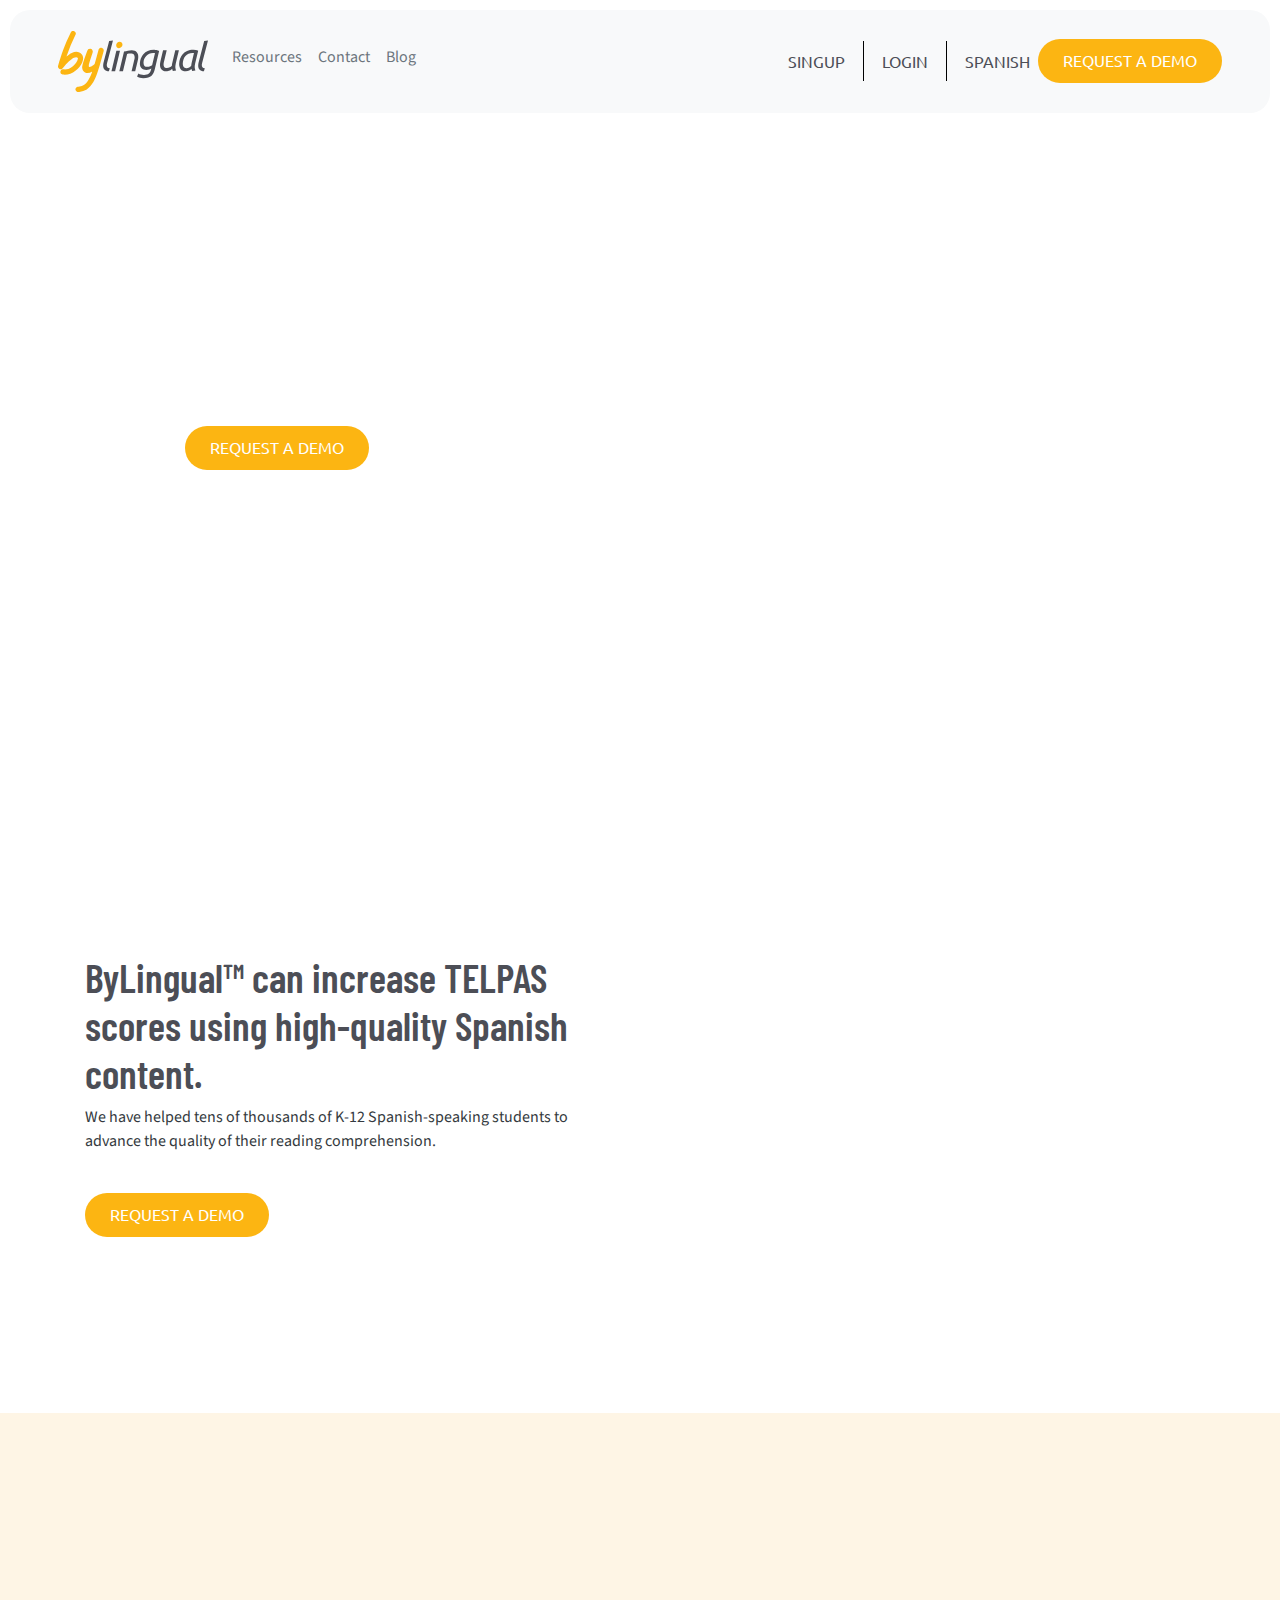
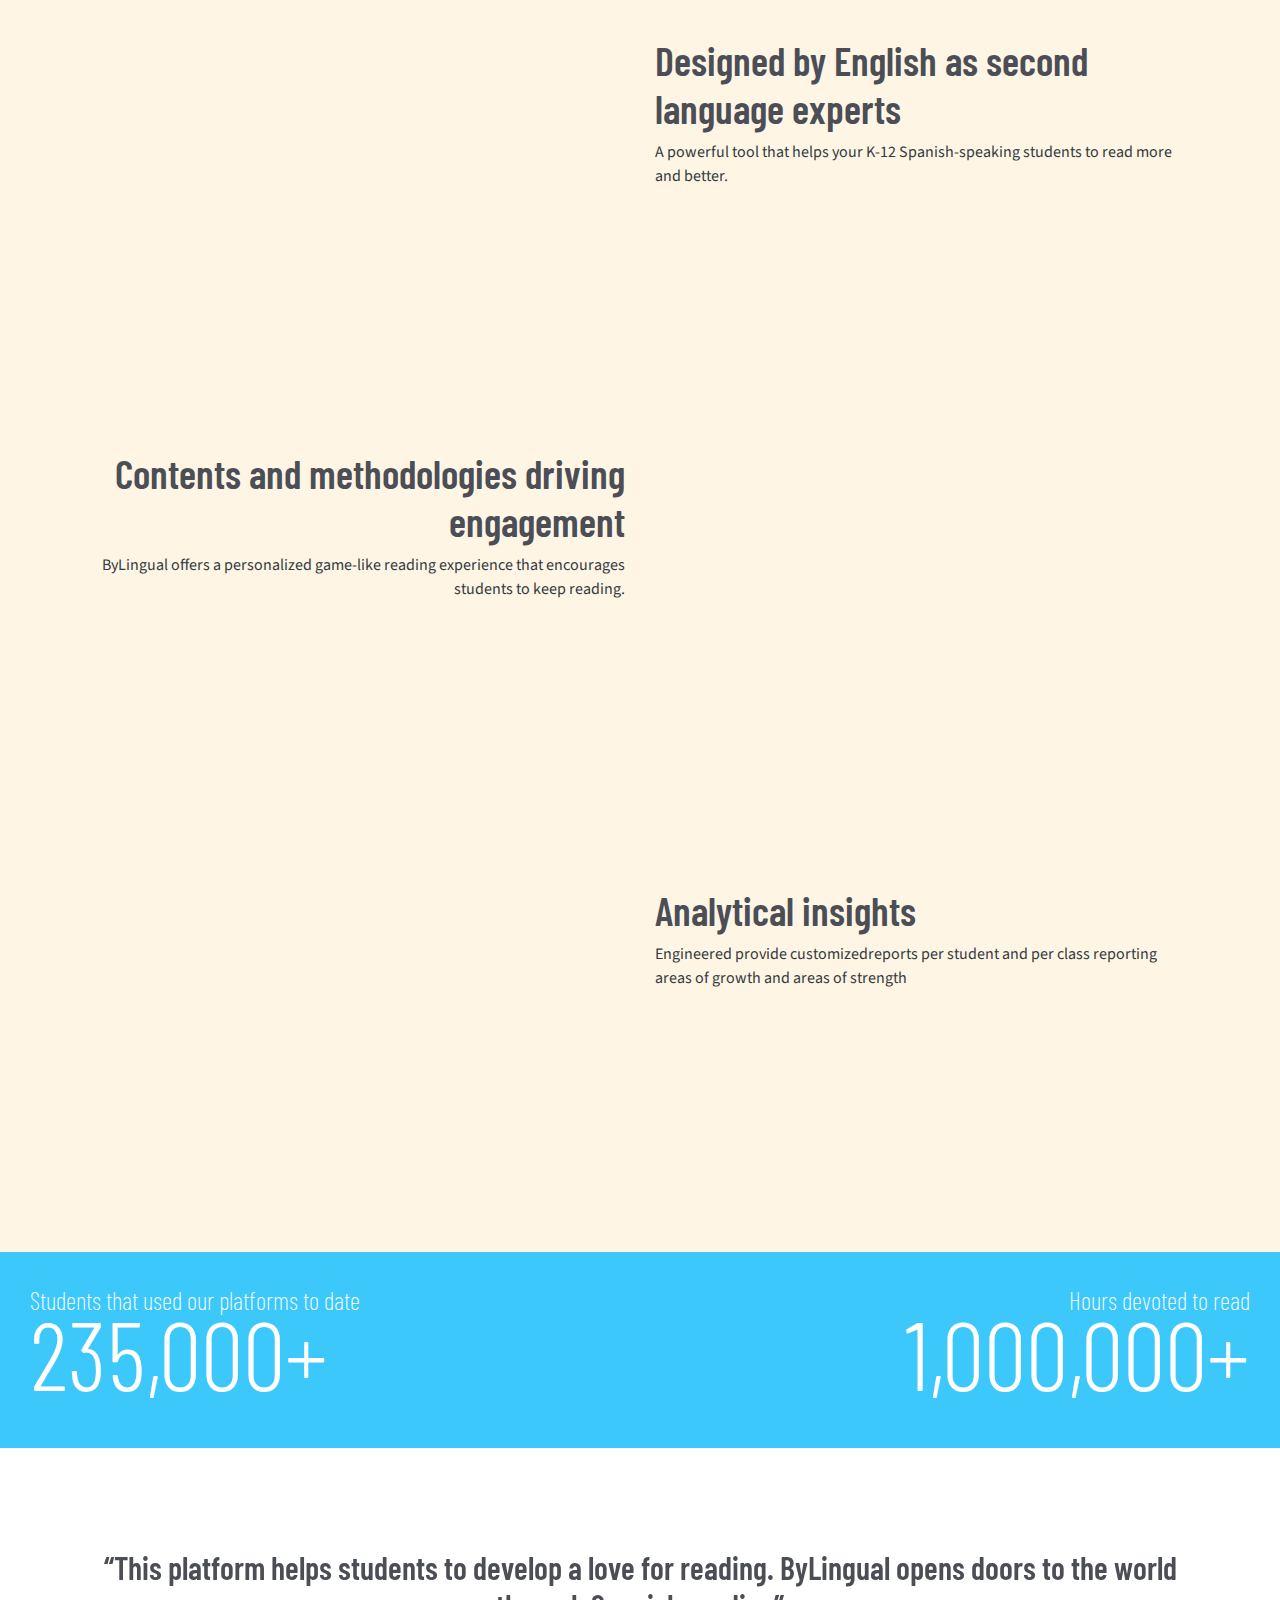
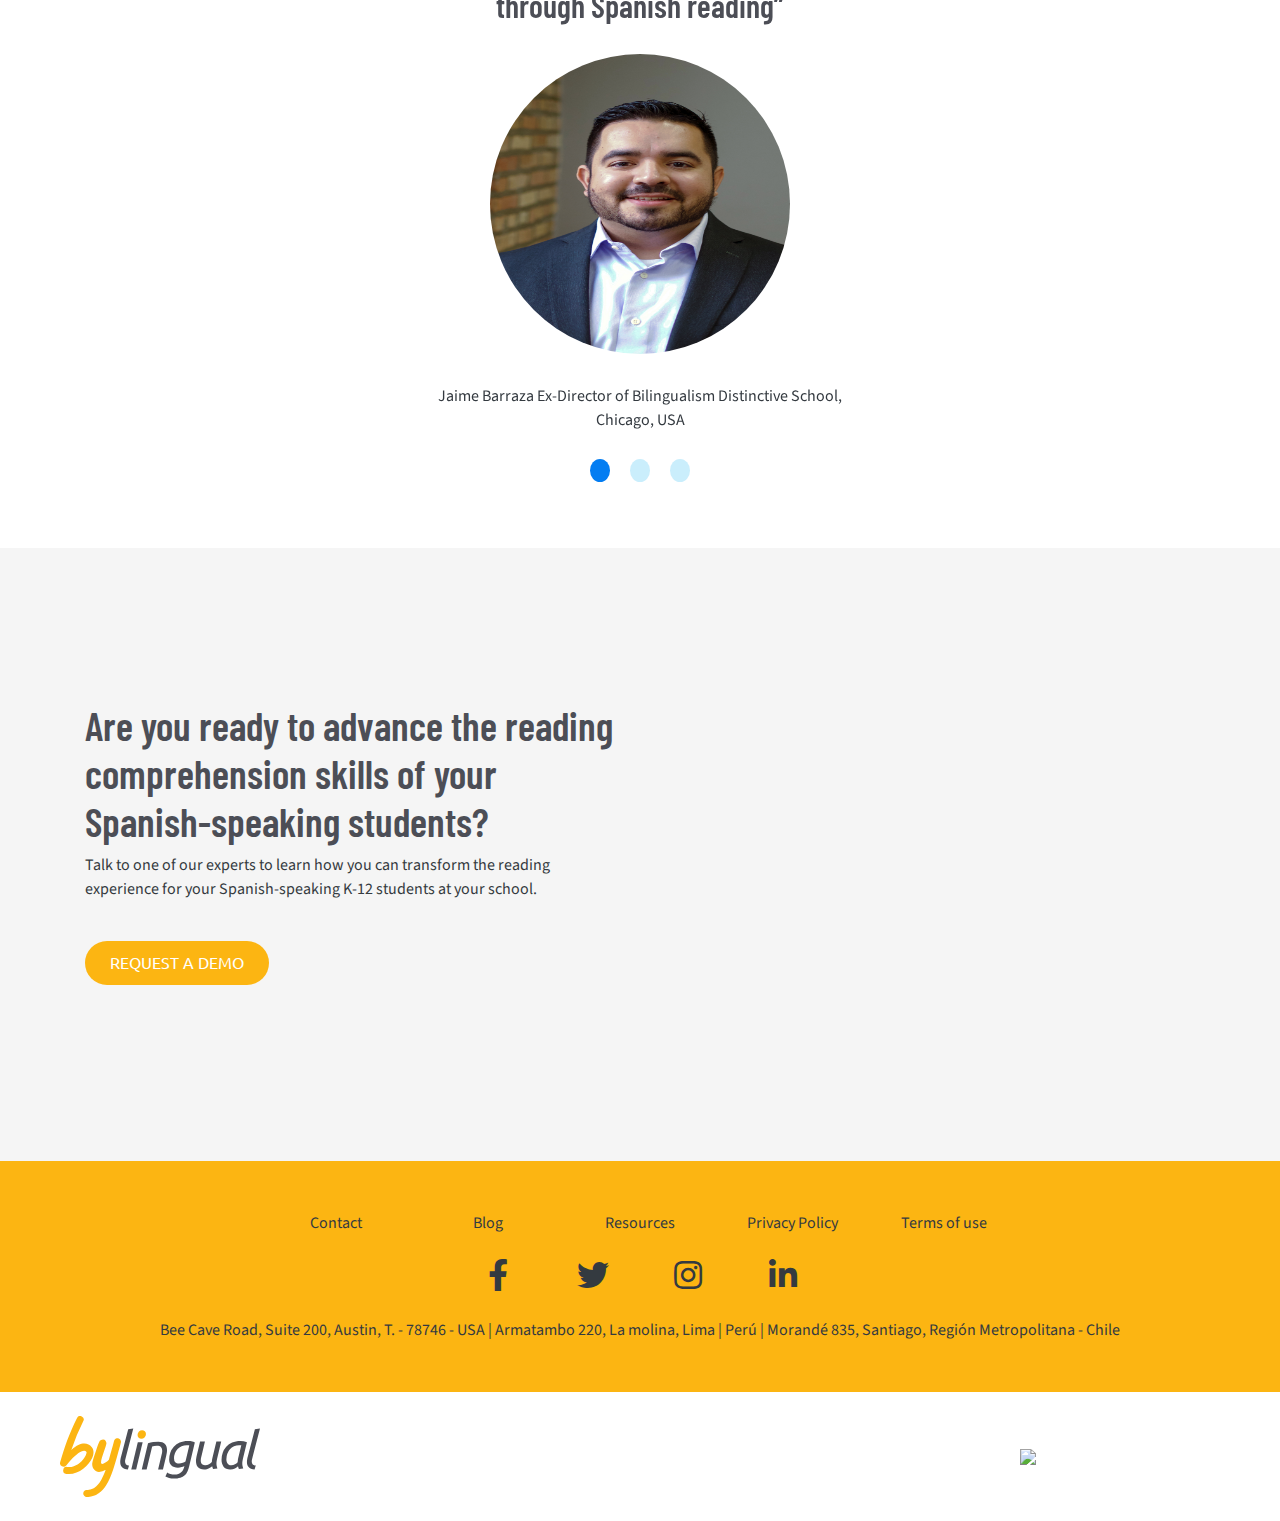
==== index.html @ d3e0c045 "responsividad escritorio y mobiles, fuentes, tipografia, detalles del menu cortado en chrome, texto " ====
<!DOCTYPE html>
<html lang="en">
  <head>
      <meta charset="UTF-8">
      <meta name="viewport" content="width=device-width, initial-scale=1.0">
      <title>By Lingual</title>
      <link rel="stylesheet" href="https://stackpath.bootstrapcdn.com/bootstrap/4.4.1/css/bootstrap.min.css">
      <link href="https://cdnjs.cloudflare.com/ajax/libs/font-awesome/5.13.0/css/all.min.css" rel="stylesheet" >
      <link rel="stylesheet" href="./asset/css/style.css">
  </head>
  <body>
      <header class="fixed-top">
          <nav class="navbar navbar-expand-lg navbar-light bg-light py-3 px-sm-5 px-xs-2 text-center">
              <a class="navbar-brand" href="index.html"><img width="150px" src="./asset/img/logo.svg" alt="logoPrincipal"></a>
               <i class="navbar-toggler fas fa-align-right border-0" data-toggle="collapse" data-target="#navbarSupportedContent" aria-controls="navbarSupportedContent" aria-expanded="false" aria-label="Toggle navigation"></i>
              <div class="collapse navbar-collapse" id="navbarSupportedContent">
                <ul class="navbar-nav mr-auto mb-2">
                  <li class="nav-item active mx-2 my-1">
                    <a class="text-secondary sourceSansPro" href="#">Resources<span class="sr-only">(current)</span></a>
                  </li>
                  <li class="nav-item active mx-2 my-1">
                      <a class="text-secondary sourceSansPro" href="#">Contact<span class="sr-only">(current)</span></a>
                    </li>
                    <li class="nav-item active mx-2 my-1">
                      <a class="text-secondary sourceSansPro" href="#">Blog<span class="sr-only">(current)</span></a>
                    </li>
                </ul>
                <div class="my-0 my-lg-0">
                  <ul class="navbar-nav mr-auto">
                    <li class="nav-item verticalCenter ml-2 my-1">
                      <a class="btnIngreso ubuntu mr-2" href="#">SINGUP<span class="sr-only">(current)</span></a>
                    </li>

                    <li class="separador"></li>

                    <li class="nav-item verticalCenter ml-2 my-1">
                        <a class="btnIngreso ubuntu mr-2" href="#">LOGIN<span class="sr-only">(current)</span></a>
                    </li>

                    <li class="separador"></li>

                    <li class="nav-item verticalCenter ml-2 my-1">
                      <a class="ubuntu btnIngreso" href="indexSpanish.html">SPANISH<span class="sr-only">(current)</span></a>
                    </li>
                    <li class="nav-item verticalCenter ml-2 my-2">
                      <button class="btn colorBTNActive rounded-pill px-4 py-2 sectionButton m-auto" type="submit"><a class="text-white ubuntu" href="request.html">REQUEST A DEMO</a></button>
                    </li>
                  </ul>
                  <div class="container-fluid termPrivacityMenuMobil">
                    <div class="col-6"><a class="text-secondary sourceSansPro" href="">Privacy Policy<span class="sr-only">(current)</span></a></div>
                    <div class="col-6"><a class="text-secondary sourceSansPro" href="">Terms of use<span class="sr-only">(current)</span></a></div>
                  </div>
                </div>
              </div>
          </nav>
      </header>
      <div id="section1" class="verticalCenter">
          <div class="container">
              <h1 class="text-white ubuntu">
                  Online reading comprehension for K-12 Spanish-speaking students
              </h1>
              <button class="btn my-5 colorBTNActive text-white rounded-pill px-4 py-2" type="submit"><a class="text-white ubuntu" href="request.html">REQUEST A DEMO</a></button>
          </div>
      </div>
      <div id="section2">
          <div class="container">
              <div class="row">
                  <div class="col-sm-6 verticalCenter">
                      <h1 class="barlowCondensed">
                        ByLingual™ can increase TELPAS scores using high-quality Spanish content.
                      </h1>
                      <p class="text-dark sourceSansPro">
                          We have helped tens of thousands of K-12 Spanish-speaking students to advance the quality of their reading comprehension.
                      </p>
                      <button class="btn my-4 colorBTNActive rounded-pill px-4 py-2 sectionButton" type="submit"><a class="text-white ubuntu" href="request.html">REQUEST A DEMO</a></button>
                  </div>
                  <div id="animacion" class="col-sm-6"></div>
              </div>
          </div>
      </div>
      <div id="section3">
          <div class="container">
              <div class="row">
                  <div id="fondo1Seccion3" class="col-sm-6">
                  </div>
                  <div class="col-sm-6 verticalCenter">
                      <h1 class="barlowCondensed">
                          Designed by English as second language experts
                      </h1>
                      <p class="text-dark sourceSansPro">
                        A powerful tool that helps your K-12 Spanish-speaking students to read more and better.
                      </p>
                  </div>
              </div>
              <div class="row">
                  <div class="col-sm-6 verticalCenter">
                      <h1 class="barlowCondensed textRight">
                          Contents and methodologies driving engagement
                      </h1>
                      <p class="text-dark sourceSansPro textRight">
                          ByLingual offers a personalized game-like reading experience that encourages students to keep reading.
                      </p>
                  </div>
                  <div id="fondo2Seccion3" class="col-sm-6">
                  </div>
              </div>
              <div class="row">
                  <div id="fondo3Seccion3" class="col-sm-6">
                  </div>
                  <div class="col-sm-6 verticalCenter">
                      <h1 class="barlowCondensed">
                          Analytical insights
                      </h1>
                      <p class="text-dark sourceSansPro">
                          Engineered provide customizedreports per student and per class reporting areas of growth and areas of strength
                      </p>
                  </div>
              </div>
          </div>
      </div>
      <div id="section4">
          <div class="container-fluid">
              <div class="row">
                  <div class="col">
                      <div class="col-12 text-white barlowCondensedLight">Students that used our platforms to date</div>
                      <div class="col-12">
                          <h2 class="display1 barlowCondensed text-white">
                              235,000+
                          </h2>
                      </div>
                  </div>
                  <div class="col-lg"></div>
                  <div class="col">
                      <div class="col-12 text-white textRight barlowCondensedLight">Hours devoted to read</div>
                      <div class="col-12">
                          <h2 class="display1 barlowCondensed textRight text-white">
                              1,000,000+
                          </h2>
                      </div>
                  </div>
              </div>
          </div>
      </div>
      <div id="section5">
        <div id="carouselExampleSlidesOnly" class="carousel slide carousel-fade" data-ride="carousel">
          <div class="carousel-inner"  role="listbox">
            <div class="carousel-item active">
              <div class="container">
                <div class="row">
                  <div class="col-12">
                    <h2 class="text-center barlowCondensed">“This platform helps students to develop a love for reading. ByLingual opens doors to the world through Spanish reading”</h2>
                    <img class="d-block imgSlides" src="./asset/img/slides1.jpg" alt="1 slide">
                    <p class="text-dark text-center sourceSansPro">Jaime Barraza Ex-Director of Bilingualism Distinctive School, <br /> Chicago, USA</p>
                  </div>
                </div>
              </div>
            </div>
            <div class="carousel-item">
              <div class="container">
                <div class="row">
                  <div class="col-12">
                    <h2 class="text-center barlowCondensed">"I like receiving reward. I feel that reading with ByLingual is fun and more engaging. It's helping meto improve my grades"</h2>
                    <img class="d-block imgSlides" src="./asset/img/slides2.svg" alt="2 slide">
                    <p class="text-dark text-center sourceSansPro">5th-grade student Innova Schools <br /> Distinctive School, Lima, Peru</p>
                  </div>
                </div>
              </div>
            </div>
            <div class="carousel-item">
              <div class="container">
                <div class="row">
                  <div class="col-12">
                    <h2 class="text-center barlowCondensed">“In my role as a school director, I’ve seen how ByLingual helps students to get more engaged in reading Spanish texts. The content is fun and the interactive methodology contributes to improving the students’ performance.”</h2>
                    <img class="d-block imgSlides" src="./asset/img/slides3.jpg" alt="3 slide">
                    <p class="text-dark text-center sourceSansPro">Liliana Vilchez Principal San Juan School <br /> Distinctive School, Lima, Peru</p>
                  </div>
                </div>
              </div>
            </div>
          </div>
          <ol class="carousel-indicators">
            <li data-target="#carouselExampleSlidesOnly" data-slide-to="0" class="active"></li>
            <li data-target="#carouselExampleSlidesOnly" data-slide-to="1"></li>
            <li data-target="#carouselExampleSlidesOnly" data-slide-to="2"></li>
          </ol>
        </div>
      </div>
      <div id="section6">
          <div class="container">
              <div class="row">
                  <div class="col-sm-6 verticalCenter">
                      <h1 class="barlowCondensed">
                          Are you ready to advance the reading comprehension skills of your Spanish-speaking students?
                      </h1>
                      <p class="text-dark sourceSansPro">
                          Talk to one of our experts to learn how you can transform the reading experience for your Spanish-speaking K-12 students at your school.
                      </p>
                      <button class="btn my-4 colorBTNActive text-white rounded-pill px-4 py-2 sectionButton" type="submit"><a class="text-white ubuntu" href="request.html">REQUEST A DEMO</a></button>
                  </div>
                  <div id="fondo3Seccion3" class="col-sm-6"></div>
              </div>
          </div>
      </div>
      <div id="section7">
        <div class="container">
            <div class="row mb-4">
                  <div class="col-md-2"></div>
                  <div class="col text-center">
                    <a class="text-dark text-decoration-none sourceSansPro" href="#">Contact<span class="sr-only">(current)</span></a>
                  </div>
                  <div class="col text-center">
                    <a class="text-dark text-decoration-none sourceSansPro" href="#">Blog<span class="sr-only">(current)</span></a>
                  </div>
                  <div class="col text-center">
                    <a class="text-dark text-decoration-none sourceSansPro" href="#">Resources<span class="sr-only">(current)</span></a>
                  </div>
                  <div class="col text-center">
                    <a class="text-dark text-decoration-none sourceSansPro" href="#">Privacy Policy<span class="sr-only">(current)</span></a>
                  </div>
                  <div class="col text-center">
                    <a class="text-dark text-decoration-none sourceSansPro" href="#">Terms of use<span class="sr-only">(current)</span></a>
                  </div>
                  <div class="col-md-2"></div>
            </div>
            <div class="row mb-4">
              <div class="col-md-4"></div>
              <div class="col text-center"><a class="text-dark" href="#"><i class="fab fa-facebook-f fa-2x iconSocial"></i></a></div>
              <div class="col text-center"><a class="text-dark" href="#"><i class="fab fa-twitter fa-2x iconSocial"></i></a></div>
              <div class="col text-center"><a class="text-dark" href="#"><i class="fab fa-instagram fa-2x iconSocial"></i></a></div>
              <div class="col text-center"><a class="text-dark" href="#"><i class="fab fa-linkedin-in fa-2x iconSocial"></i></a></div>
              <div class="col-md-4"></div>
            </div>
            <div class="row">
              <p class="text-dark text-center sourceSansPro m-auto">
                  Bee Cave Road, Suite 200, Austin, T. - 78746 - USA | Armatambo 220, La molina, Lima | Perú | Morandé 835, Santiago, Región Metropolitana - Chile
              </p>
            </div>
        </div>
      </div>
      <footer class="my-4">
        <div class="container-fluid">
          <div class="row">
            <div class="col-sm-4 col-md-3 verticalCenter">
              <img class="imgFooter" src="./asset/img/logo.svg">
            </div>
            <div class="col"></div>
            <div class="col-sm-4 col-md-3 verticalCenter">
              <img class="imgFooter" src="./asset/img/logoFooter.svg">
            </div>
          </div>
        </div>
      </footer>
      <script src="https://cdnjs.cloudflare.com/ajax/libs/jquery/3.4.1/jquery.min.js"></script>
      <script src="https://stackpath.bootstrapcdn.com/bootstrap/4.4.1/js/bootstrap.min.js" integrity="sha384-wfSDF2E50Y2D1uUdj0O3uMBJnjuUD4Ih7YwaYd1iqfktj0Uod8GCExl3Og8ifwB6" crossorigin="anonymous"></script>
      <script src="https://stackpath.bootstrapcdn.com/bootstrap/4.4.1/js/bootstrap.bundle.min.js" integrity="sha384-6khuMg9gaYr5AxOqhkVIODVIvm9ynTT5J4V1cfthmT+emCG6yVmEZsRHdxlotUnm" crossorigin="anonymous"></script>
  </body>
</html>
---- asset/css/style.css ----
@import url('https://fonts.googleapis.com/css2?family=Source+Sans+Pro&display=swap');
@import url('https://fonts.googleapis.com/css2?family=Ubuntu:wght@700&display=swap');
@import url('https://fonts.googleapis.com/css2?family=Barlow+Condensed:wght@600&display=swap');
@import url('https://fonts.googleapis.com/css2?family=Barlow+Condensed:wght@300&display=swap');
@import url('https://fonts.googleapis.com/css2?family=Barlow+Condensed:ital,wght@1,200&display=swap');


a:hover {
    text-decoration: none;
}

.sourceSansPro {
    font-family: 'Source Sans Pro', sans-serif;
}

.ubuntu {
    font-family: 'Ubuntu', sans-serif;
}

.barlowCondensed {
    font-family: 'Barlow Condensed', sans-serif;
    font-weight: 600;
    color: #4C4E56;
}

.barlowCondensedLight {
    font-family: 'Barlow Condensed', sans-serif;
    color: #4C4E56;
    font-size: 25px;
    font-weight: 200;
    margin-bottom: -25px;
}

.colorBTNActive {
    background-color: #FCB512;
    display: inline-block;
}

.colorBTNActive:hover {
    background-color: #4C4E56;
}

.btnIngreso {
    color: #4C4E56;
}

.btnIngreso:hover {
    color: #037DF2;
}

header {
    margin: 10px;
    width: -moz-available;
    z-index: 1000;
}

nav {
    border-radius: 20px;
}

#sectionRequest {
    padding-top: 150px;
    margin-bottom: 100px;
}

#section1 {
    background-image: url('../img/fondoEnglish.svg');
    background-size: cover;
    background-repeat: no-repeat;
    height: 800px;
}

#section1Spanish{
    background-image: url('../img/fondoSpanish.svg');
    background-size: cover;
    background-repeat: no-repeat;
    height: 800px;
}

#section2 {
    margin: 100px 0px;
    
}

.formRequest {
    padding: 0 300px;
}

.verticalCenter{
    display: flex;
    justify-content: center;
    align-content: center;
    flex-direction: column;
}

.separador {
    border-right: 1px solid #000; 
    height: 40px;
    margin: auto 10px;
}

.imgFooter { 
    width: 200px;
    margin: auto;
}

.sectionButton{
    width: max-content;
    
}

#section1 > div > button {
    margin: 0px 100px;
}

#section1 > div > h1 {
    margin: 0px 100px;
}

#section1Spanish > div > button {
    margin: 0px 100px;
}

#section1Spanish > div > h1 {
    margin: 0px 100px;
}

#section3 {
    background-color: #FEF5E5;
    padding: 100px 0px;
}

#section4 {
    background-color: #3DC8FB;
    padding: 30px 0px;
}

#section5 {
    padding: 100px 0px;
}

#section6 {
    background-color: #F5F5F5;
    padding: 100px 0px;
}

#section7 {
    background-color: #FCB512;
    padding: 50px 0px;
}

#animacion {
    background-image: url('../img/animacion.gif');
    background-size: contain;
    background-repeat: no-repeat;
    height: 413px;
    
}

#fondo1Seccion3 {
    background-image: url('../img/fondo1Seccion3.svg');
    background-size: contain;
    background-repeat: no-repeat;
    height: 413px;
}

#fondo2Seccion3 {
    background-image: url('../img/fondo2Seccion3.svg');
    background-size: contain;
    background-repeat: no-repeat;
    height: 413px;
}

#fondo3Seccion3 {
    background-image: url('../img/fondo3Seccion3.svg');
    background-size: contain;
    background-repeat: no-repeat;
    height: 413px;
}

.imgSlides {
    width: 300px;
    height: 300px;
    margin: 30px auto;
    border-radius: 50%;
}

.iconSocial:hover {
    color: #ffffff;
}

.carousel-indicators > li {
    background: #96DFFB;
    border-radius: 50%;
    position: relative;
    top: 50px;
    width: 20px;
    margin: 0px 10px;
}

.carousel-indicators > .active{
    background: #037DF2
}
  
.labelTextFormRequest {
    color: #FCB512;
}

.fa-chevron-down {
    color: #FCB512;
    float: right;
    margin-right: 20px;
    margin-top: -34px;
}

.selectIcon {
    -webkit-appearance: none;
    -moz-appearance: none;
    -o-appearance: none;
    appearance: none;
}

.termPrivacityMenuMobil{
    display: none !important;
    margin-top: 30px;
}

.textRight {
    text-align: right;
}

.display1 {
    font-size: 6rem;
    font-weight: 300;
    line-height: 1.2;
}


@media (max-width: 960px ) { 
    .separador {
        display: none;
    }

    .formRequest {
        padding: 0px 30px;
    }

    .verticalCenter {
        text-align: center;
    }
    

    .imgSlides {
        width: 200px;
        height: 200px;
        margin: 30px auto;
    }

    #section1 > div > h1 {
        padding: 0px 0px !important;
    }

    #section1Spanish > div > h1 {
        padding: 0px 0px !important
    }

    .termPrivacityMenuMobil {
        display: inline-flex !important;
    }

    .display1 {
        font-size: 4.5rem;
        font-weight: 300;
        line-height: 1.2;
    }

    .colorBTNActive {
        margin: auto;
    }

    #section1 {
        padding: 30px 10px;
    }

    #section2 {
        margin: 30px 10px;
    }

    #section3 {
        padding: 30px 10px;
    }

    #section4  {
        padding: 30px 10px;
        text-align: center !important;
    }

    #section5  {
        padding: 50px 10px;
    }

    #section6  {
        padding: 30px 10px;
    }

    #section7  {
        padding: 30px 20px;
    }

    .textRight  {
        text-align: center !important;
    }

    #animacion {
        height: 240px;
    }
    
    #fondo1Seccion3 {
        height: 240px;
    }
    
    #fondo2Seccion3 {
        height: 240px;
    }
    
    #fondo3Seccion3 {
        height: 240px;
    }

    
}
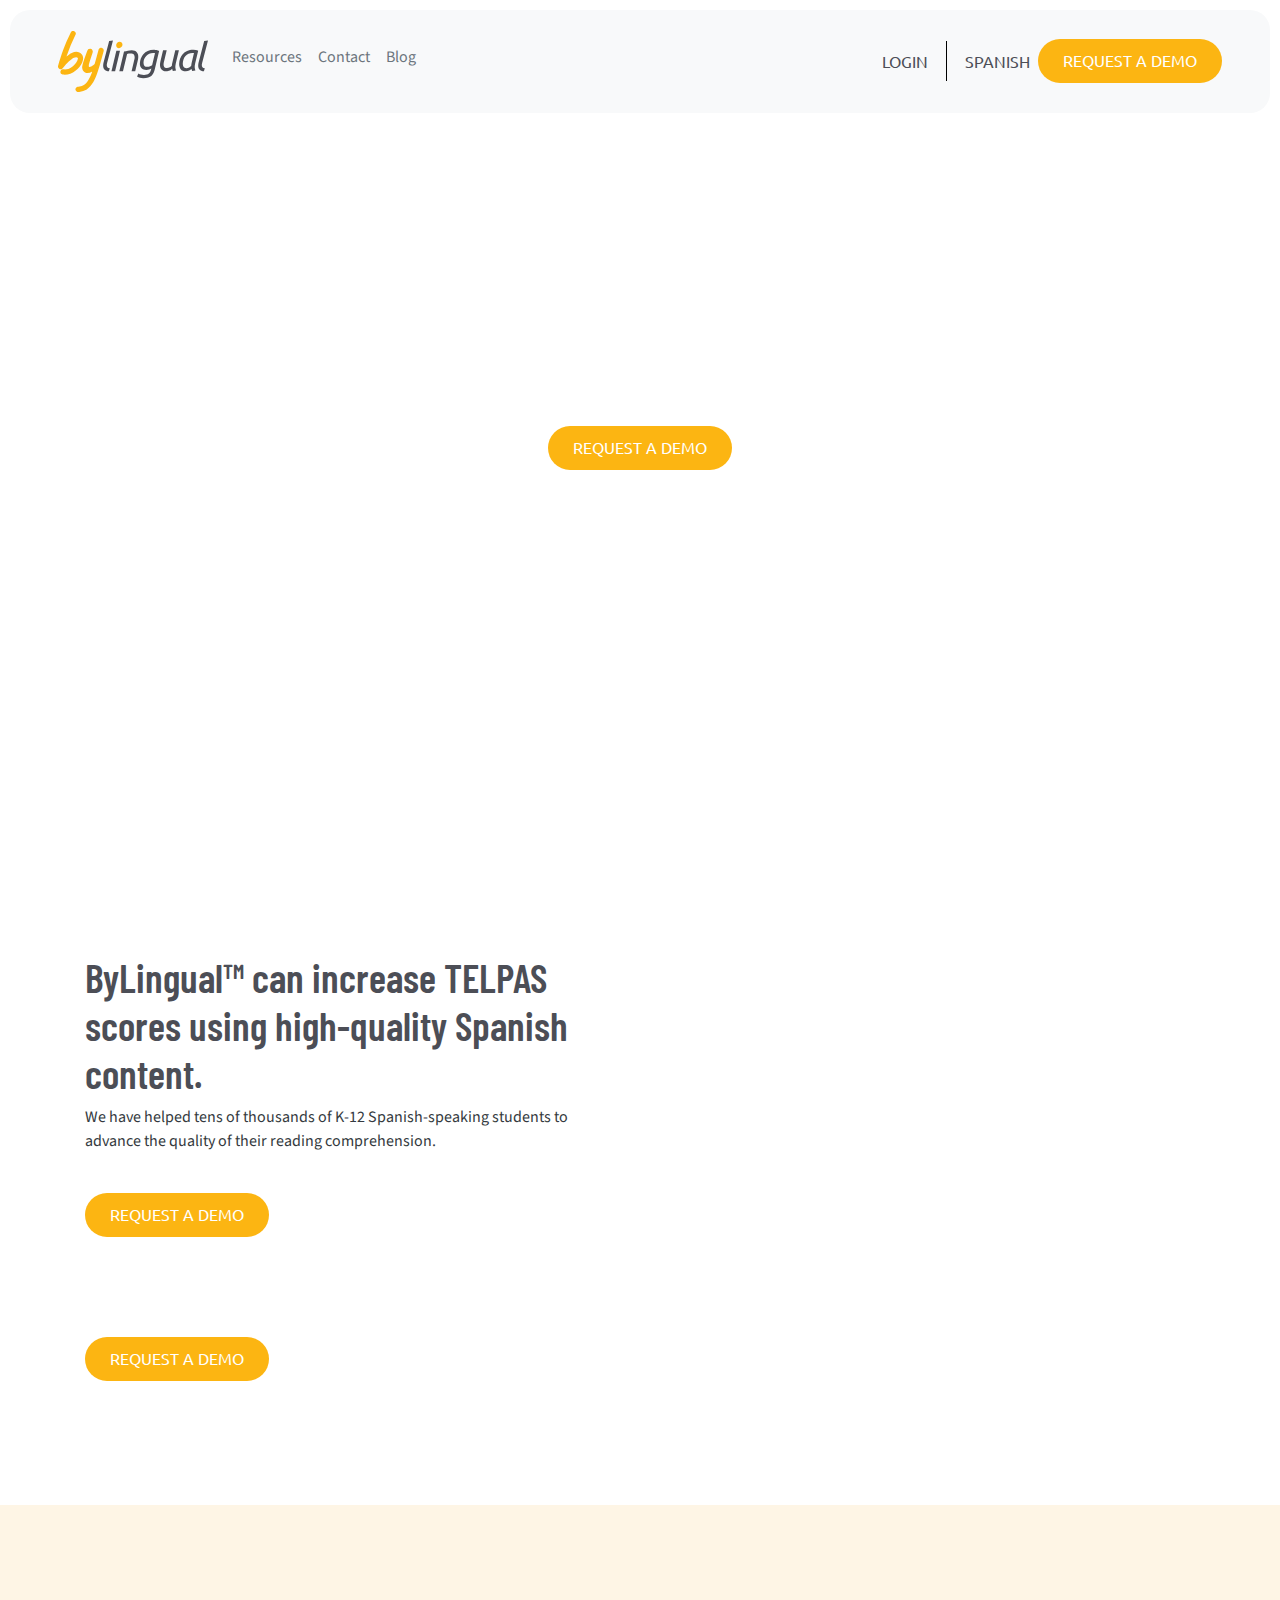
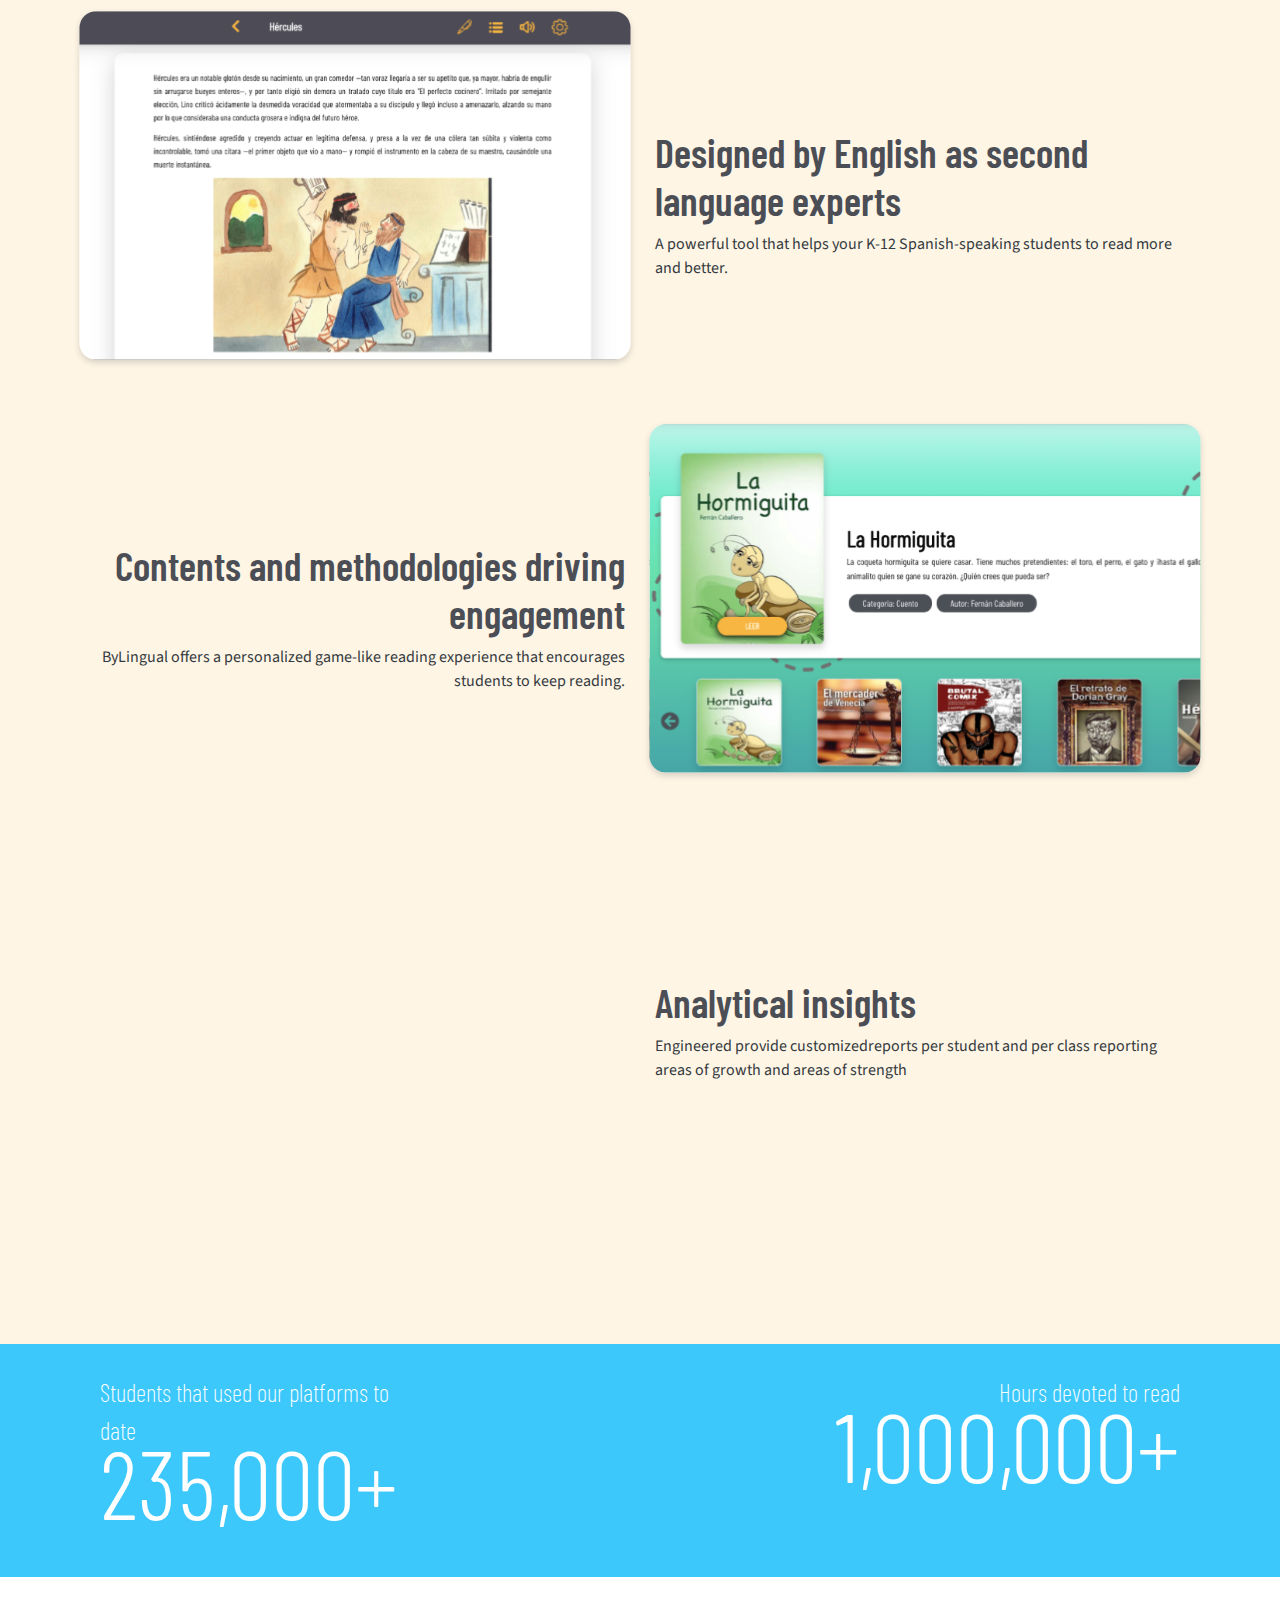
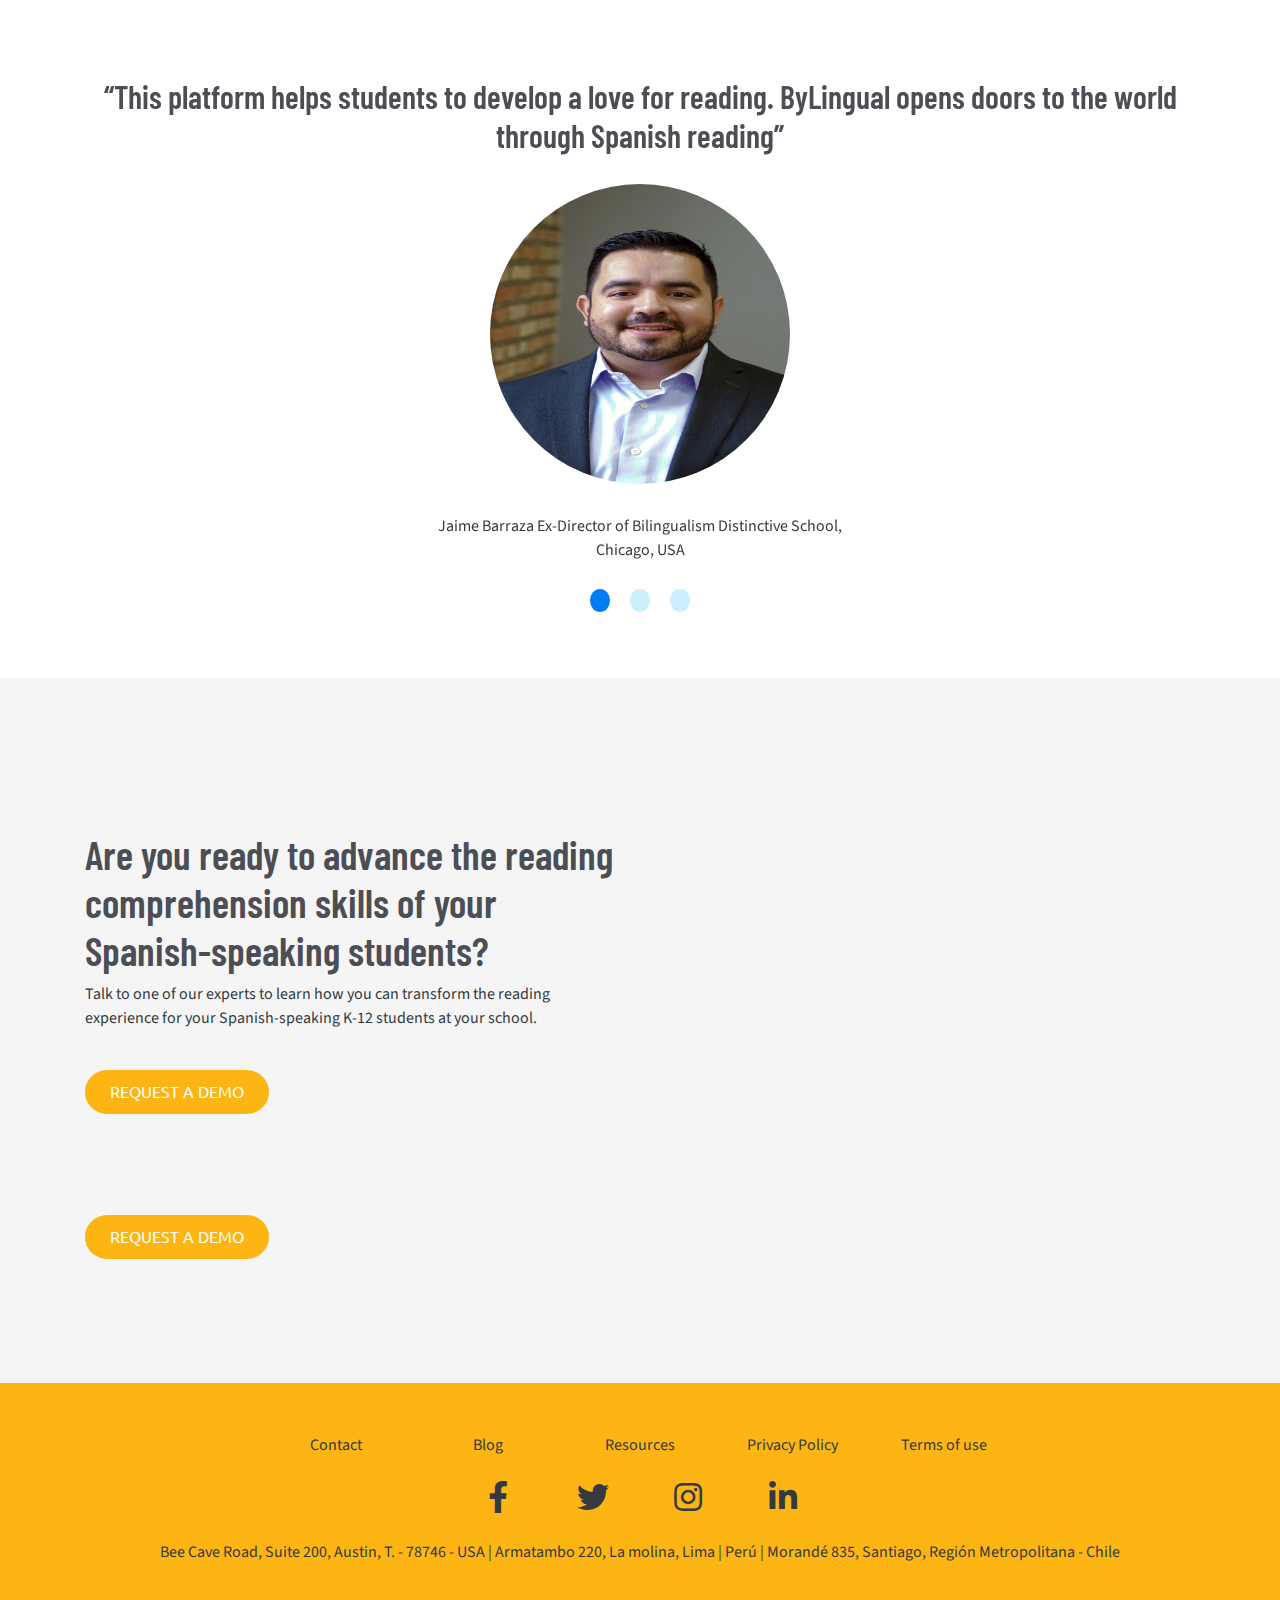
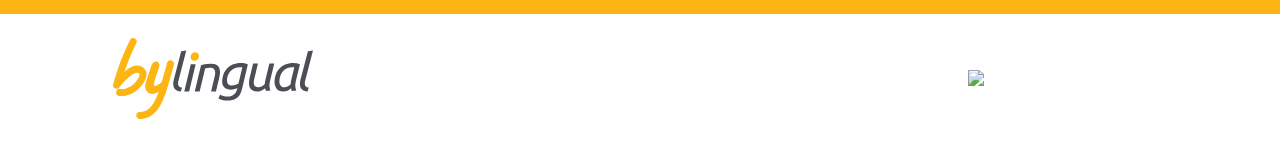
==== commit a984149d: "Se agregan modificaciones para producción" ====
--- a/index.html
+++ b/index.html
@@ -6,6 +6,7 @@
       <title>By Lingual</title>
       <link rel="stylesheet" href="https://stackpath.bootstrapcdn.com/bootstrap/4.4.1/css/bootstrap.min.css">
       <link href="https://cdnjs.cloudflare.com/ajax/libs/font-awesome/5.13.0/css/all.min.css" rel="stylesheet" >
+      <link rel="icon" type="png" href="./asset/img/ico.png">
       <link rel="stylesheet" href="./asset/css/style.css">
   </head>
   <body>
@@ -28,19 +29,13 @@
                 <div class="my-0 my-lg-0">
                   <ul class="navbar-nav mr-auto">
                     <li class="nav-item verticalCenter ml-2 my-1">
-                      <a class="btnIngreso ubuntu mr-2" href="#">SINGUP<span class="sr-only">(current)</span></a>
+                        <a class="btnIngreso ubuntu mr-2" href="https://www.beereaders.com/site/login">LOGIN<span class="sr-only">(current)</span></a>
                     </li>
 
                     <li class="separador"></li>
 
                     <li class="nav-item verticalCenter ml-2 my-1">
-                        <a class="btnIngreso ubuntu mr-2" href="#">LOGIN<span class="sr-only">(current)</span></a>
-                    </li>
-
-                    <li class="separador"></li>
-
-                    <li class="nav-item verticalCenter ml-2 my-1">
-                      <a class="ubuntu btnIngreso" href="indexSpanish.html">SPANISH<span class="sr-only">(current)</span></a>
+                      <a class="ubuntu btnIngreso" href="https://www.beereaders.com/site/index_es.html">SPANISH<span class="sr-only">(current)</span></a>
                     </li>
                     <li class="nav-item verticalCenter ml-2 my-2">
                       <button class="btn colorBTNActive rounded-pill px-4 py-2 sectionButton m-auto" type="submit"><a class="text-white ubuntu" href="request.html">REQUEST A DEMO</a></button>
@@ -55,9 +50,9 @@
           </nav>
       </header>
       <div id="section1" class="verticalCenter">
-          <div class="container">
-              <h1 class="text-white ubuntu">
-                  Online reading comprehension for K-12 Spanish-speaking students
+          <div class="container text-center ">
+              <h1 class="text-white ubuntu shadowHero">
+                  Online reading comprehension for <br /> K-12 Spanish-speaking students
               </h1>
               <button class="btn my-5 colorBTNActive text-white rounded-pill px-4 py-2" type="submit"><a class="text-white ubuntu" href="request.html">REQUEST A DEMO</a></button>
           </div>
@@ -72,15 +67,18 @@
                       <p class="text-dark sourceSansPro">
                           We have helped tens of thousands of K-12 Spanish-speaking students to advance the quality of their reading comprehension.
                       </p>
-                      <button class="btn my-4 colorBTNActive rounded-pill px-4 py-2 sectionButton" type="submit"><a class="text-white ubuntu" href="request.html">REQUEST A DEMO</a></button>
+                      <button class="btn my-4 colorBTNActive btnNoMobil rounded-pill px-4 py-2 sectionButton" type="submit"><a class="text-white ubuntu" href="request.html">REQUEST A DEMO</a></button>
                   </div>
                   <div id="animacion" class="col-sm-6"></div>
+                  <div class="col 12">
+                    <button class="btn my-4 colorBTNActive btnSiMobil rounded-pill px-4 py-2 sectionButton" type="submit"><a class="text-white ubuntu" href="request.html">REQUEST A DEMO</a></button>
+                  </div>
               </div>
           </div>
       </div>
       <div id="section3">
           <div class="container">
-              <div class="row">
+              <div class="row reverseItems">
                   <div id="fondo1Seccion3" class="col-sm-6">
                   </div>
                   <div class="col-sm-6 verticalCenter">
@@ -104,7 +102,7 @@
                   <div id="fondo2Seccion3" class="col-sm-6">
                   </div>
               </div>
-              <div class="row">
+              <div class="row reverseItems">
                   <div id="fondo3Seccion3" class="col-sm-6">
                   </div>
                   <div class="col-sm-6 verticalCenter">
@@ -119,7 +117,7 @@
           </div>
       </div>
       <div id="section4">
-          <div class="container-fluid">
+          <div class="container">
               <div class="row">
                   <div class="col">
                       <div class="col-12 text-white barlowCondensedLight">Students that used our platforms to date</div>
@@ -161,7 +159,7 @@
                   <div class="col-12">
                     <h2 class="text-center barlowCondensed">"I like receiving reward. I feel that reading with ByLingual is fun and more engaging. It's helping meto improve my grades"</h2>
                     <img class="d-block imgSlides" src="./asset/img/slides2.svg" alt="2 slide">
-                    <p class="text-dark text-center sourceSansPro">5th-grade student Innova Schools <br /> Distinctive School, Lima, Peru</p>
+                    <p class="text-dark text-center sourceSansPro">5th-grade student Innova Schools, Distinctive School <br />  Lima, Peru</p>
                   </div>
                 </div>
               </div>
@@ -172,7 +170,7 @@
                   <div class="col-12">
                     <h2 class="text-center barlowCondensed">“In my role as a school director, I’ve seen how ByLingual helps students to get more engaged in reading Spanish texts. The content is fun and the interactive methodology contributes to improving the students’ performance.”</h2>
                     <img class="d-block imgSlides" src="./asset/img/slides3.jpg" alt="3 slide">
-                    <p class="text-dark text-center sourceSansPro">Liliana Vilchez Principal San Juan School <br /> Distinctive School, Lima, Peru</p>
+                    <p class="text-dark text-center sourceSansPro">Liliana Vilchez Principal San Juan School, Distinctive School <br /> Lima, Peru</p>
                   </div>
                 </div>
               </div>
@@ -195,30 +193,33 @@
                       <p class="text-dark sourceSansPro">
                           Talk to one of our experts to learn how you can transform the reading experience for your Spanish-speaking K-12 students at your school.
                       </p>
-                      <button class="btn my-4 colorBTNActive text-white rounded-pill px-4 py-2 sectionButton" type="submit"><a class="text-white ubuntu" href="request.html">REQUEST A DEMO</a></button>
+                      <button class="btn my-4 colorBTNActive btnNoMobil text-white rounded-pill px-4 py-2 sectionButton" type="submit"><a class="text-white ubuntu" href="request.html">REQUEST A DEMO</a></button>
                   </div>
                   <div id="fondo3Seccion3" class="col-sm-6"></div>
+                  <div class="col-12">
+                    <button class="btn my-4 colorBTNActive btnSiMobil text-white rounded-pill px-4 py-2 sectionButton" type="submit"><a class="text-white ubuntu" href="request.html">REQUEST A DEMO</a></button>
+                  </div>
               </div>
           </div>
       </div>
       <div id="section7">
         <div class="container">
-            <div class="row mb-4">
+            <div class="row mb-4 section7LinkListMobil">
                   <div class="col-md-2"></div>
                   <div class="col text-center">
-                    <a class="text-dark text-decoration-none sourceSansPro" href="#">Contact<span class="sr-only">(current)</span></a>
-                  </div>
-                  <div class="col text-center">
-                    <a class="text-dark text-decoration-none sourceSansPro" href="#">Blog<span class="sr-only">(current)</span></a>
-                  </div>
-                  <div class="col text-center">
-                    <a class="text-dark text-decoration-none sourceSansPro" href="#">Resources<span class="sr-only">(current)</span></a>
-                  </div>
-                  <div class="col text-center">
-                    <a class="text-dark text-decoration-none sourceSansPro" href="#">Privacy Policy<span class="sr-only">(current)</span></a>
-                  </div>
-                  <div class="col text-center">
-                    <a class="text-dark text-decoration-none sourceSansPro" href="#">Terms of use<span class="sr-only">(current)</span></a>
+                    <a class="text-dark text-decoration-none sourceSansPro section7Link" href="#">Contact<span class="sr-only">(current)</span></a>
+                  </div>
+                  <div class="col text-center">
+                    <a class="text-dark text-decoration-none sourceSansPro section7Link" href="#">Blog<span class="sr-only">(current)</span></a>
+                  </div>
+                  <div class="col text-center">
+                    <a class="text-dark text-decoration-none sourceSansPro section7Link" href="#">Resources<span class="sr-only">(current)</span></a>
+                  </div>
+                  <div class="col text-center">
+                    <a class="text-dark text-decoration-none sourceSansPro section7Link" href="#">Privacy Policy<span class="sr-only">(current)</span></a>
+                  </div>
+                  <div class="col text-center">
+                    <a class="text-dark text-decoration-none sourceSansPro section7Link" href="#">Terms of use<span class="sr-only">(current)</span></a>
                   </div>
                   <div class="col-md-2"></div>
             </div>
@@ -238,7 +239,7 @@
         </div>
       </div>
       <footer class="my-4">
-        <div class="container-fluid">
+        <div class="container">
           <div class="row">
             <div class="col-sm-4 col-md-3 verticalCenter">
               <img class="imgFooter" src="./asset/img/logo.svg">
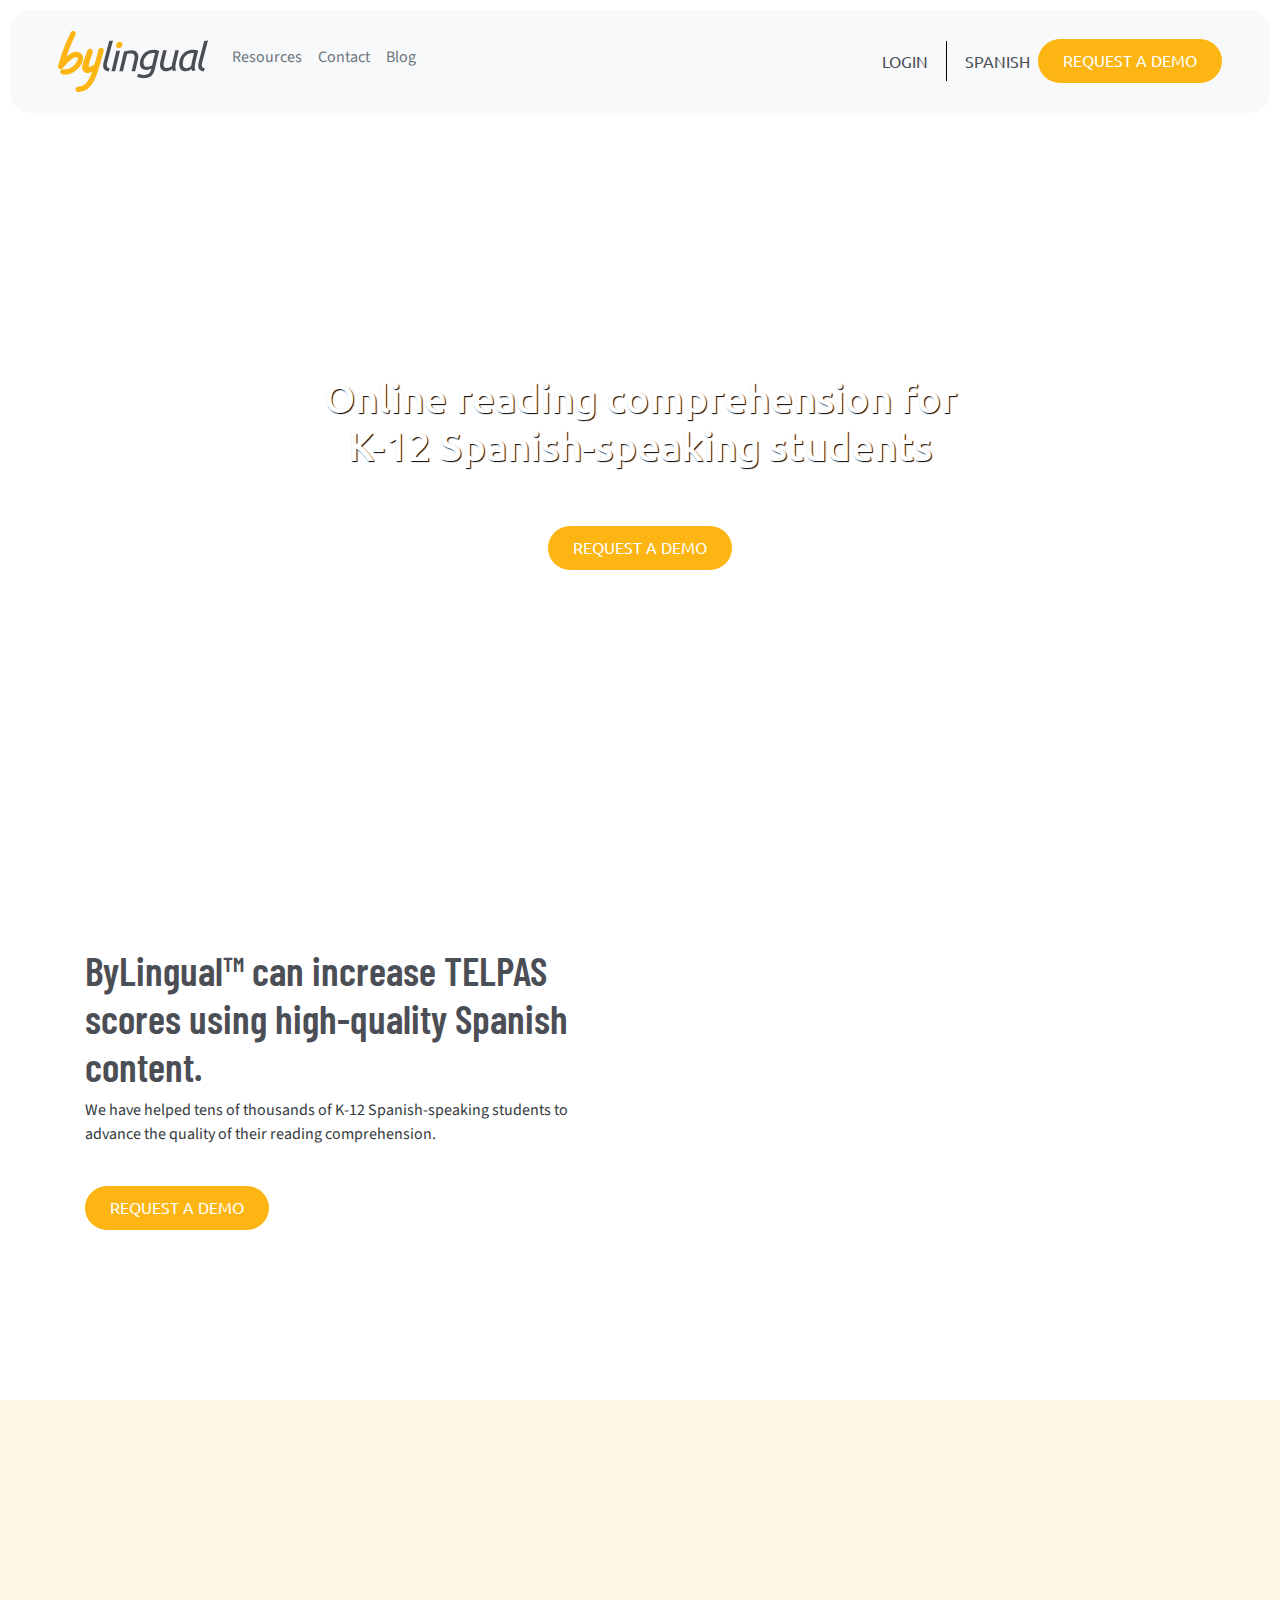
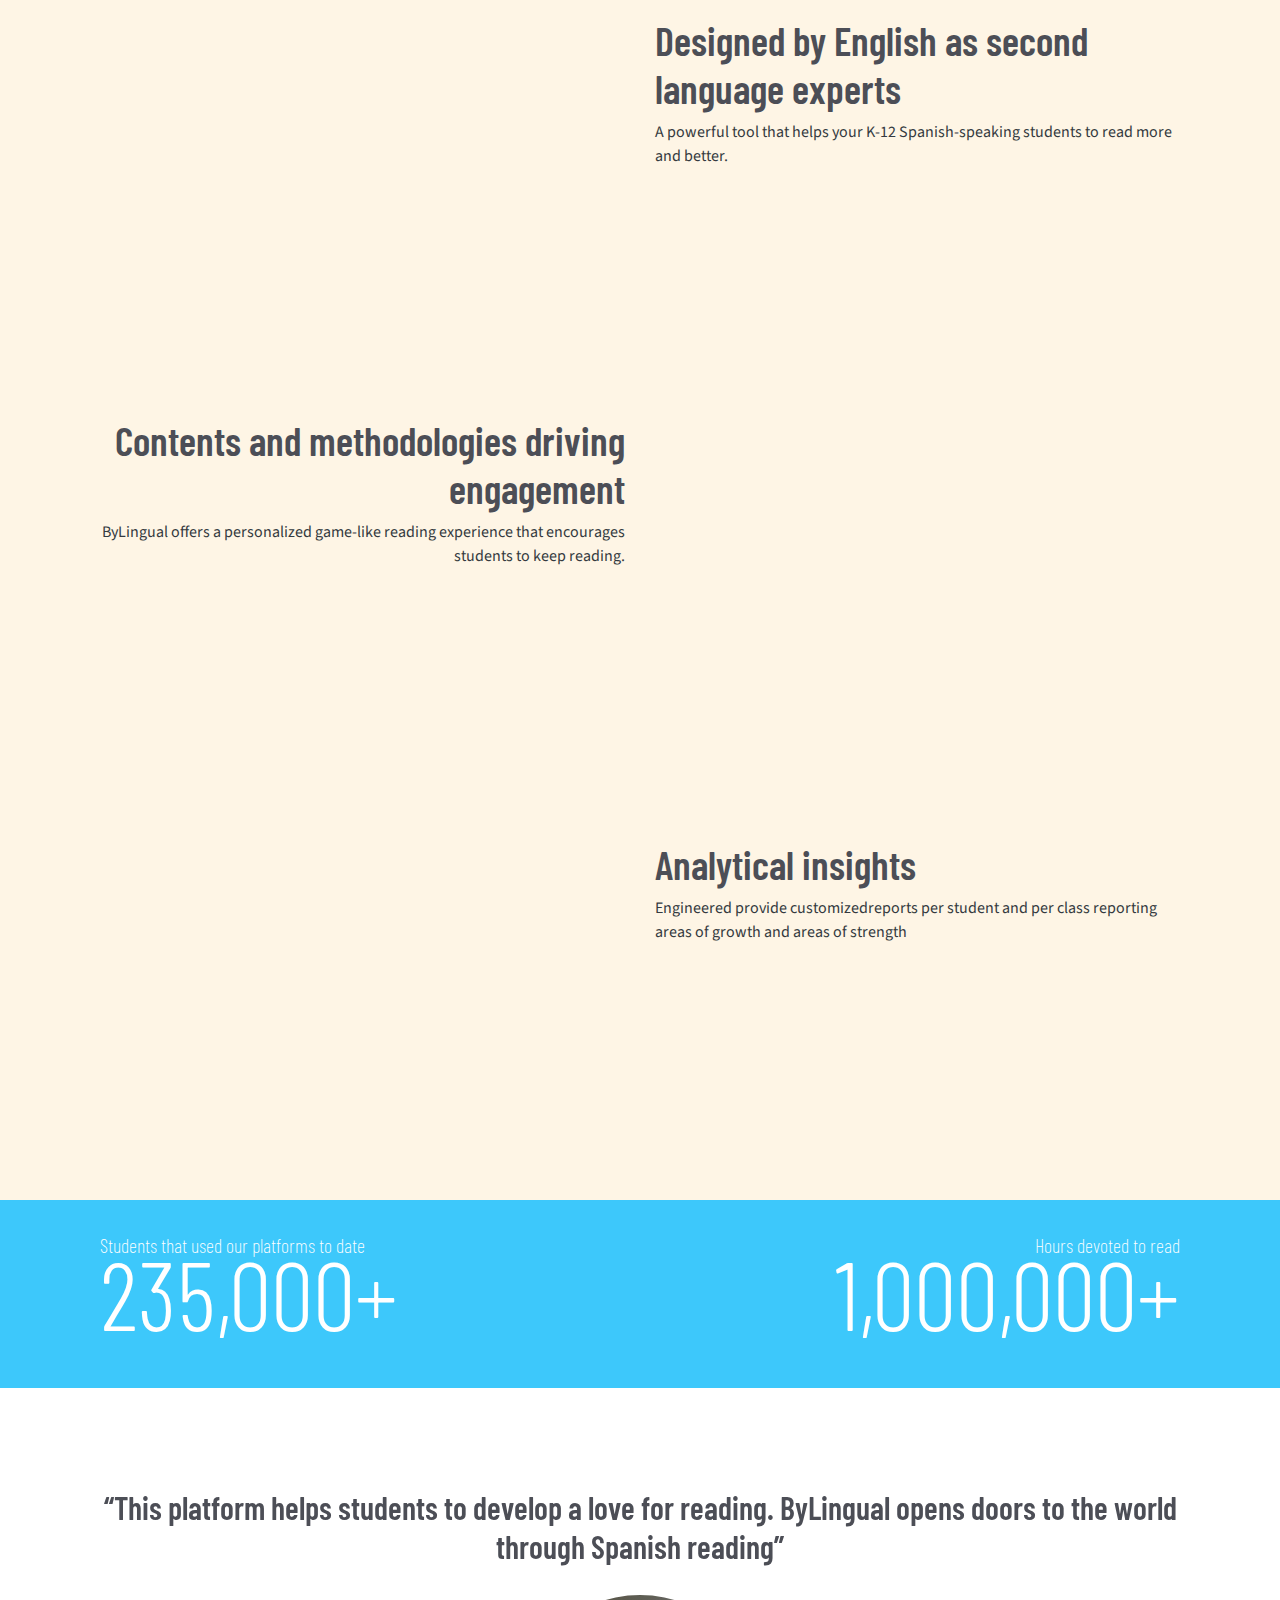
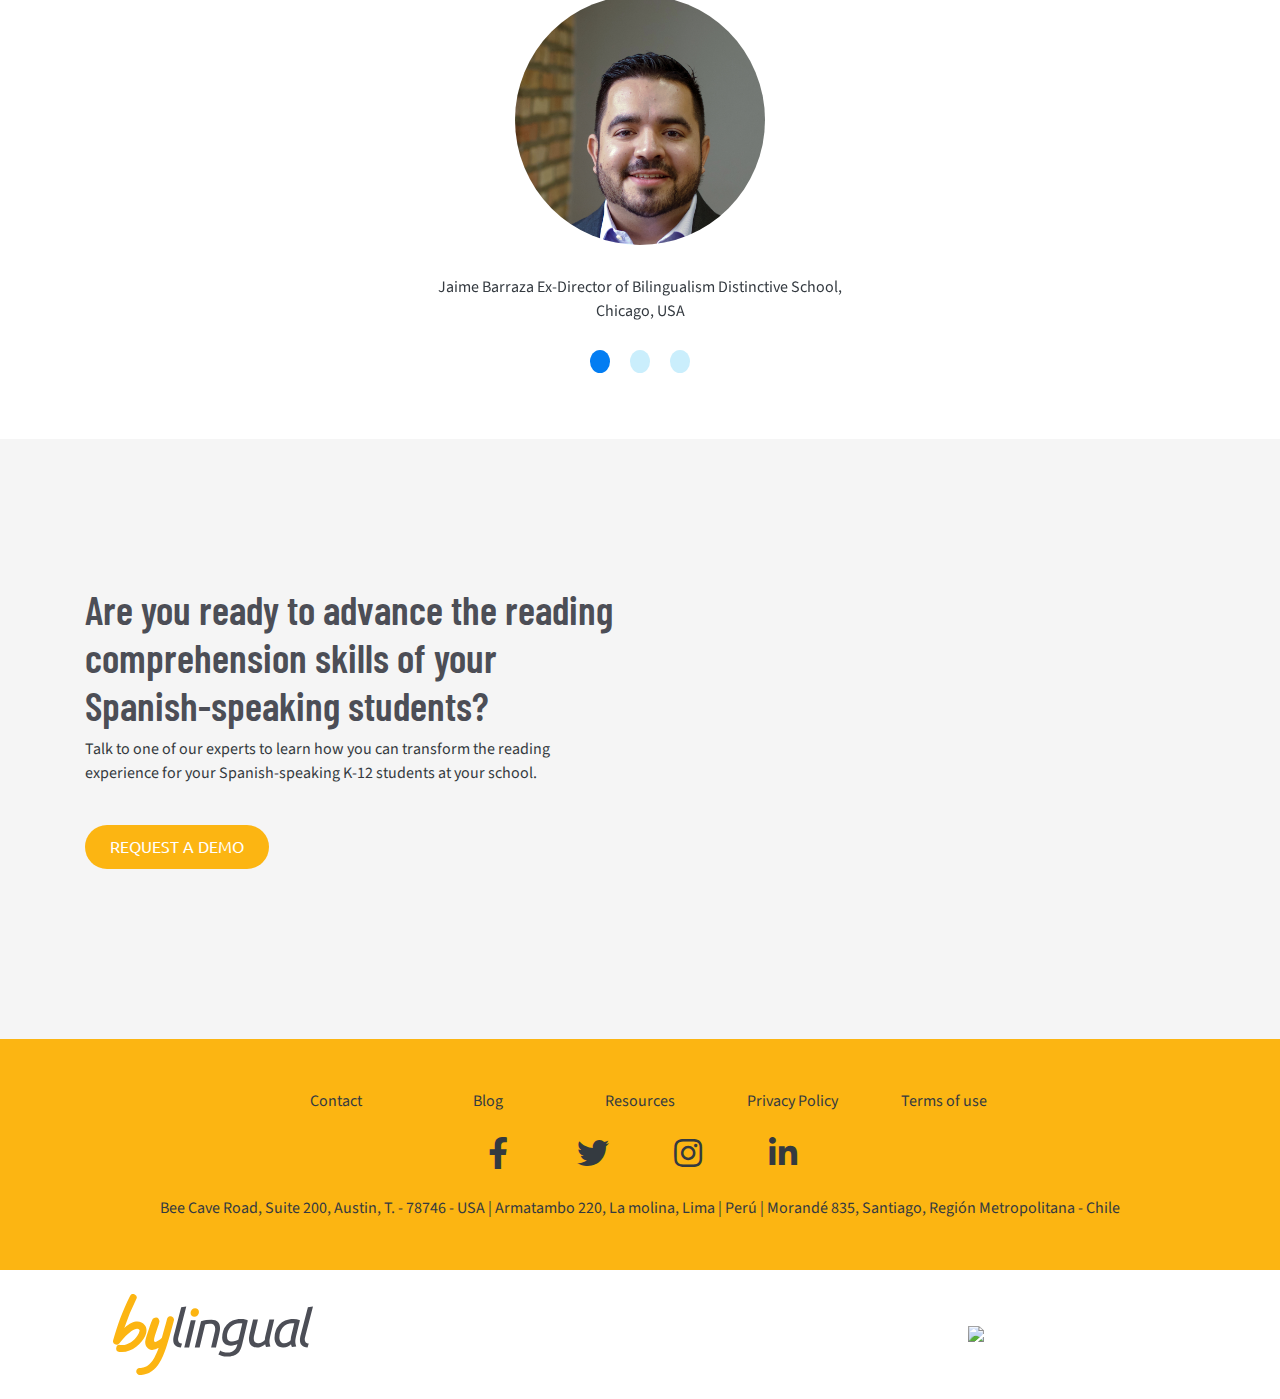
==== commit 91868481: "cambios" ====
--- a/index.html
+++ b/index.html
@@ -6,7 +6,7 @@
       <title>By Lingual</title>
       <link rel="stylesheet" href="https://stackpath.bootstrapcdn.com/bootstrap/4.4.1/css/bootstrap.min.css">
       <link href="https://cdnjs.cloudflare.com/ajax/libs/font-awesome/5.13.0/css/all.min.css" rel="stylesheet" >
-      <link rel="icon" type="png" href="./asset/img/ico.png">
+      <link rel="icon" type="svg" href="./asset/img/ico.png">
       <link rel="stylesheet" href="./asset/css/style.css">
   </head>
   <body>
@@ -168,7 +168,7 @@
               <div class="container">
                 <div class="row">
                   <div class="col-12">
-                    <h2 class="text-center barlowCondensed">“In my role as a school director, I’ve seen how ByLingual helps students to get more engaged in reading Spanish texts. The content is fun and the interactive methodology contributes to improving the students’ performance.”</h2>
+                    <h2 class="text-center barlowCondensed">“ByLingual's content is fun and the interactive methodology contributes to improving the students’ performance.”</h2>
                     <img class="d-block imgSlides" src="./asset/img/slides3.jpg" alt="3 slide">
                     <p class="text-dark text-center sourceSansPro">Liliana Vilchez Principal San Juan School, Distinctive School <br /> Lima, Peru</p>
                   </div>
--- a/asset/css/style.css
+++ b/asset/css/style.css
@@ -4,7 +4,6 @@
 @import url('https://fonts.googleapis.com/css2?family=Barlow+Condensed:wght@300&display=swap');
 @import url('https://fonts.googleapis.com/css2?family=Barlow+Condensed:ital,wght@1,200&display=swap');
 
-
 a:hover {
     text-decoration: none;
 }
@@ -26,7 +25,7 @@
 .barlowCondensedLight {
     font-family: 'Barlow Condensed', sans-serif;
     color: #4C4E56;
-    font-size: 25px;
+    font-size: 20px;
     font-weight: 200;
     margin-bottom: -25px;
 }
@@ -34,6 +33,7 @@
 .colorBTNActive {
     background-color: #FCB512;
     display: inline-block;
+    width: max-content;
 }
 
 .colorBTNActive:hover {
@@ -58,9 +58,15 @@
     border-radius: 20px;
 }
 
+
 #sectionRequest {
     padding-top: 150px;
     margin-bottom: 100px;
+}
+
+.shadowHero {
+    text-shadow: 1px 1px 1px #000000;
+    margin-top: 12rem;
 }
 
 #section1 {
@@ -113,15 +119,7 @@
     margin: 0px 100px;
 }
 
-#section1 > div > h1 {
-    margin: 0px 100px;
-}
-
 #section1Spanish > div > button {
-    margin: 0px 100px;
-}
-
-#section1Spanish > div > h1 {
     margin: 0px 100px;
 }
 
@@ -151,38 +149,40 @@
 
 #animacion {
     background-image: url('../img/animacion.gif');
-    background-size: contain;
-    background-repeat: no-repeat;
-    height: 413px;
-    
+    background-size: 100% 100%;
+    background-repeat: no-repeat;
+    height: 400px;
 }
 
 #fondo1Seccion3 {
-    background-image: url('../img/fondo1Seccion3.svg');
-    background-size: contain;
-    background-repeat: no-repeat;
-    height: 413px;
+    background-image: url('../img/fondo1Seccion3.png');
+    background-size: 100% 100%;
+    background-repeat: no-repeat;
+    height: 400px;
 }
 
 #fondo2Seccion3 {
-    background-image: url('../img/fondo2Seccion3.svg');
-    background-size: contain;
-    background-repeat: no-repeat;
-    height: 413px;
+    background-image: url('../img/fondo2Seccion3.png');
+    background-size: 100% 100%;
+    background-repeat: no-repeat;
+    border-radius: 20px;
+    height: 400px;
 }
 
 #fondo3Seccion3 {
     background-image: url('../img/fondo3Seccion3.svg');
-    background-size: contain;
-    background-repeat: no-repeat;
-    height: 413px;
+    background-size: 100% 100%;
+    background-repeat: no-repeat;
+    height: 400px;
 }
 
 .imgSlides {
-    width: 300px;
-    height: 300px;
+    width: 250px;
+    height: 250px;
     margin: 30px auto;
     border-radius: 50%;
+    object-fit: cover;
+    object-position: top;
 }
 
 .iconSocial:hover {
@@ -235,8 +235,13 @@
     line-height: 1.2;
 }
 
-
-@media (max-width: 960px ) { 
+.btnSiMobil {
+    display: none;
+}
+
+
+@media (max-width: 960px ) {
+
     .separador {
         display: none;
     }
@@ -249,7 +254,6 @@
         text-align: center;
     }
     
-
     .imgSlides {
         width: 200px;
         height: 200px;
@@ -311,22 +315,54 @@
         text-align: center !important;
     }
 
-    #animacion {
-        height: 240px;
-    }
-    
-    #fondo1Seccion3 {
-        height: 240px;
-    }
-    
-    #fondo2Seccion3 {
-        height: 240px;
-    }
-    
-    #fondo3Seccion3 {
-        height: 240px;
-    }
-
-    
-}
-
+    #animacion,
+    #fondo1Seccion3,
+    #fondo2Seccion3,
+    #fondo3Seccion3  {
+        height: 250px;
+    }
+
+    .barlowCondensedLight {
+        margin-bottom: -20px;
+    }
+
+    .section7Link {
+        font-size: 12px;;
+    }
+
+    .reverseItems {
+        -ms-flex-direction: column !important;
+        flex-direction: column !important;
+        -ms-flex-direction: column-reverse !important;
+        flex-direction: column-reverse !important;
+    }
+
+    .btnNoMobil {
+        display: none;
+    }
+    .btnSiMobil {
+        display: block;
+    }
+
+    .section7LinkListMobil {
+        -ms-flex-direction: column !important;
+        flex-direction: column !important;
+        font-size: 20px;
+    }
+    
+}
+
+
+@media (max-width: 575px ) {
+
+    #section1 {
+        background-size: 300%;
+        background-position-x: -200px;
+    }
+
+    #section1Spanish {
+        background-size: 300%;
+        background-position-x: -400px;
+    }
+    
+}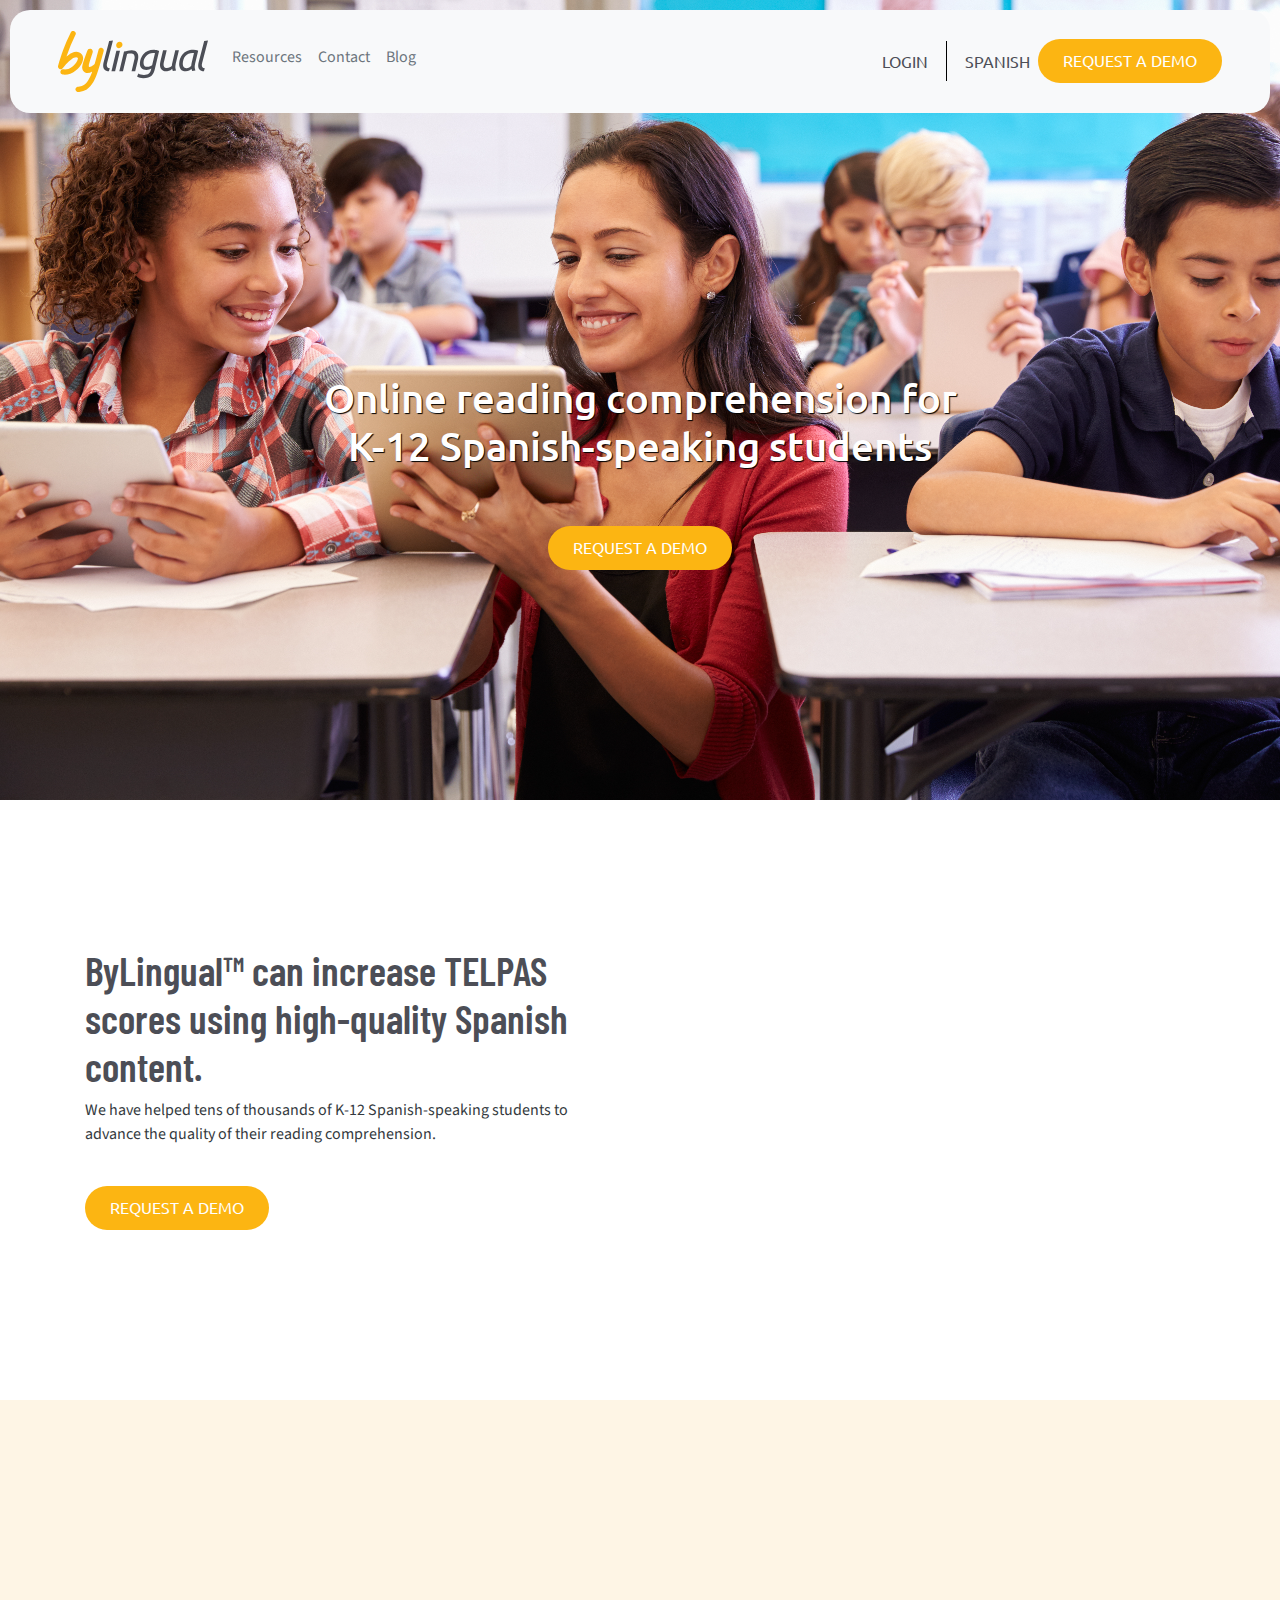
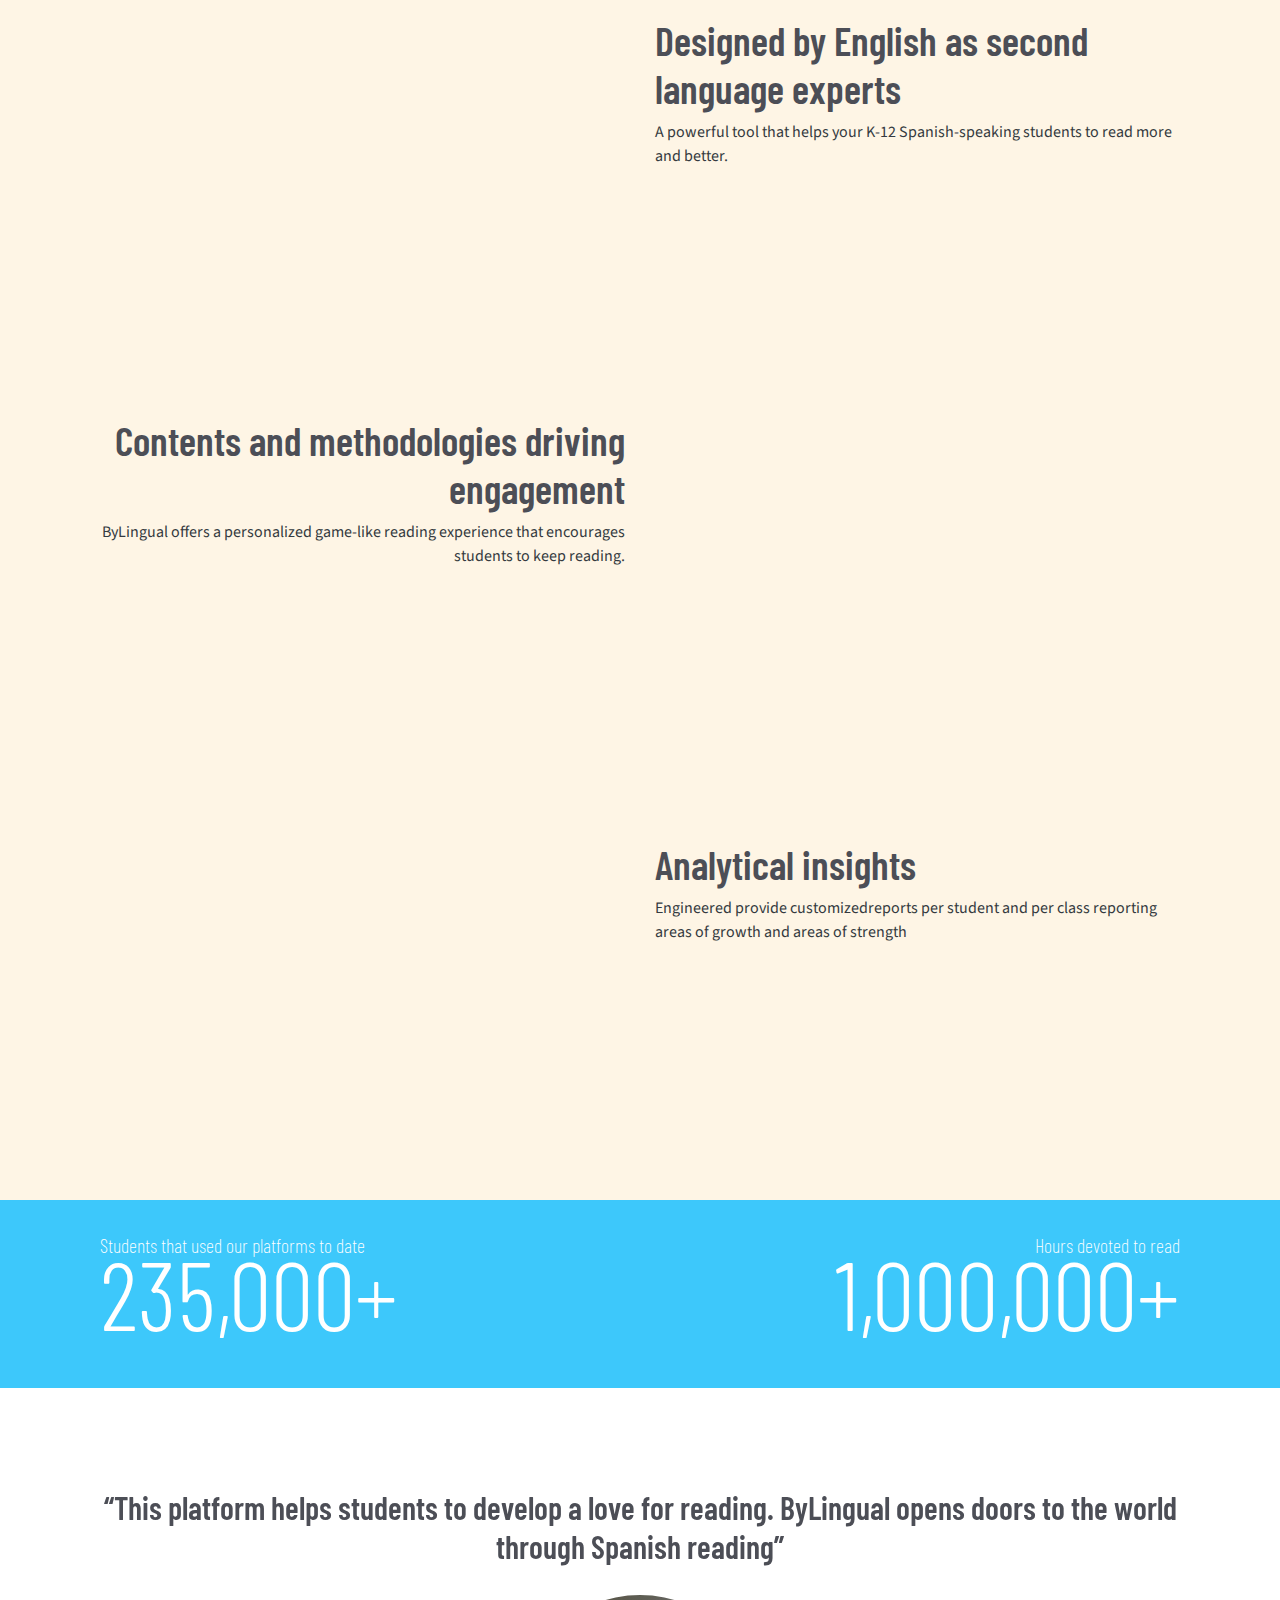
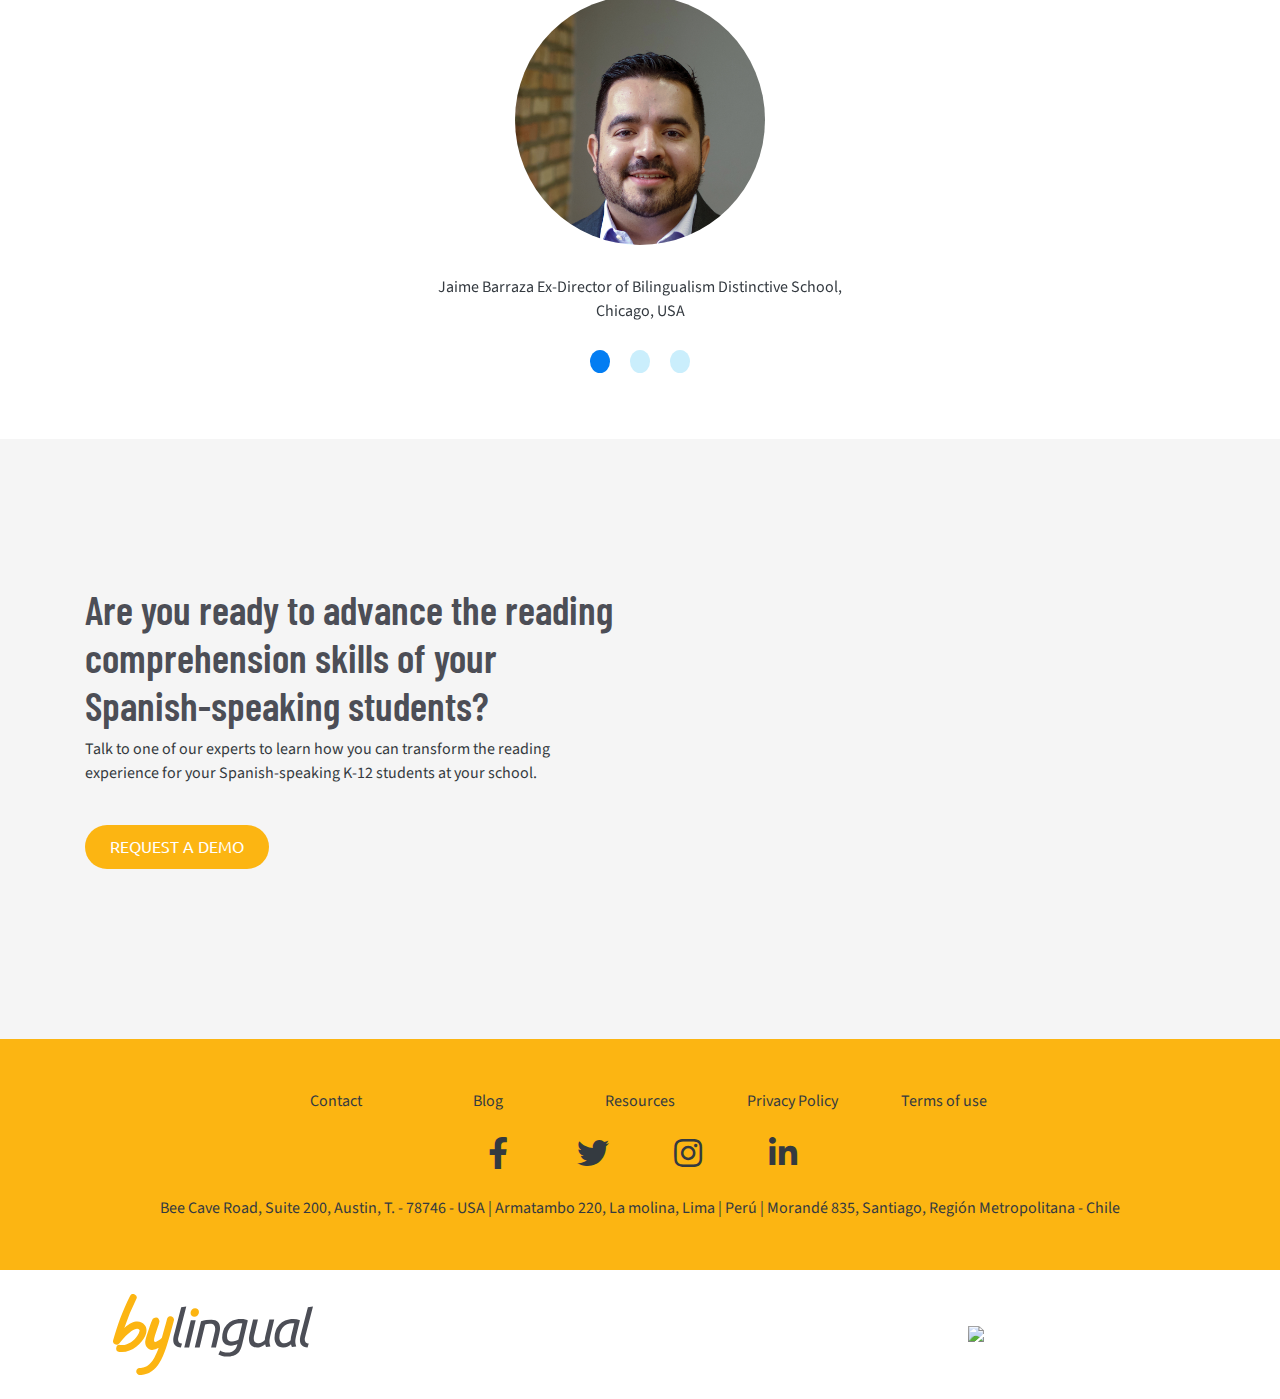
==== commit 2331527b: "Se añade redirección a terminos de uso en otra pestaña" ====
--- a/index.html
+++ b/index.html
@@ -1,258 +1,267 @@
-<!DOCTYPE html>
-<html lang="en">
-  <head>
-      <meta charset="UTF-8">
-      <meta name="viewport" content="width=device-width, initial-scale=1.0">
-      <title>By Lingual</title>
-      <link rel="stylesheet" href="https://stackpath.bootstrapcdn.com/bootstrap/4.4.1/css/bootstrap.min.css">
-      <link href="https://cdnjs.cloudflare.com/ajax/libs/font-awesome/5.13.0/css/all.min.css" rel="stylesheet" >
-      <link rel="icon" type="svg" href="./asset/img/ico.png">
-      <link rel="stylesheet" href="./asset/css/style.css">
-  </head>
-  <body>
-      <header class="fixed-top">
-          <nav class="navbar navbar-expand-lg navbar-light bg-light py-3 px-sm-5 px-xs-2 text-center">
-              <a class="navbar-brand" href="index.html"><img width="150px" src="./asset/img/logo.svg" alt="logoPrincipal"></a>
-               <i class="navbar-toggler fas fa-align-right border-0" data-toggle="collapse" data-target="#navbarSupportedContent" aria-controls="navbarSupportedContent" aria-expanded="false" aria-label="Toggle navigation"></i>
-              <div class="collapse navbar-collapse" id="navbarSupportedContent">
-                <ul class="navbar-nav mr-auto mb-2">
-                  <li class="nav-item active mx-2 my-1">
-                    <a class="text-secondary sourceSansPro" href="#">Resources<span class="sr-only">(current)</span></a>
-                  </li>
-                  <li class="nav-item active mx-2 my-1">
-                      <a class="text-secondary sourceSansPro" href="#">Contact<span class="sr-only">(current)</span></a>
-                    </li>
-                    <li class="nav-item active mx-2 my-1">
-                      <a class="text-secondary sourceSansPro" href="#">Blog<span class="sr-only">(current)</span></a>
-                    </li>
-                </ul>
-                <div class="my-0 my-lg-0">
-                  <ul class="navbar-nav mr-auto">
-                    <li class="nav-item verticalCenter ml-2 my-1">
-                        <a class="btnIngreso ubuntu mr-2" href="https://www.beereaders.com/site/login">LOGIN<span class="sr-only">(current)</span></a>
-                    </li>
-
-                    <li class="separador"></li>
-
-                    <li class="nav-item verticalCenter ml-2 my-1">
-                      <a class="ubuntu btnIngreso" href="https://www.beereaders.com/site/index_es.html">SPANISH<span class="sr-only">(current)</span></a>
-                    </li>
-                    <li class="nav-item verticalCenter ml-2 my-2">
-                      <button class="btn colorBTNActive rounded-pill px-4 py-2 sectionButton m-auto" type="submit"><a class="text-white ubuntu" href="request.html">REQUEST A DEMO</a></button>
-                    </li>
-                  </ul>
-                  <div class="container-fluid termPrivacityMenuMobil">
-                    <div class="col-6"><a class="text-secondary sourceSansPro" href="">Privacy Policy<span class="sr-only">(current)</span></a></div>
-                    <div class="col-6"><a class="text-secondary sourceSansPro" href="">Terms of use<span class="sr-only">(current)</span></a></div>
-                  </div>
-                </div>
-              </div>
-          </nav>
-      </header>
-      <div id="section1" class="verticalCenter">
-          <div class="container text-center ">
-              <h1 class="text-white ubuntu shadowHero">
-                  Online reading comprehension for <br /> K-12 Spanish-speaking students
-              </h1>
-              <button class="btn my-5 colorBTNActive text-white rounded-pill px-4 py-2" type="submit"><a class="text-white ubuntu" href="request.html">REQUEST A DEMO</a></button>
-          </div>
-      </div>
-      <div id="section2">
-          <div class="container">
-              <div class="row">
-                  <div class="col-sm-6 verticalCenter">
-                      <h1 class="barlowCondensed">
-                        ByLingual™ can increase TELPAS scores using high-quality Spanish content.
-                      </h1>
-                      <p class="text-dark sourceSansPro">
-                          We have helped tens of thousands of K-12 Spanish-speaking students to advance the quality of their reading comprehension.
-                      </p>
-                      <button class="btn my-4 colorBTNActive btnNoMobil rounded-pill px-4 py-2 sectionButton" type="submit"><a class="text-white ubuntu" href="request.html">REQUEST A DEMO</a></button>
-                  </div>
-                  <div id="animacion" class="col-sm-6"></div>
-                  <div class="col 12">
-                    <button class="btn my-4 colorBTNActive btnSiMobil rounded-pill px-4 py-2 sectionButton" type="submit"><a class="text-white ubuntu" href="request.html">REQUEST A DEMO</a></button>
-                  </div>
-              </div>
-          </div>
-      </div>
-      <div id="section3">
-          <div class="container">
-              <div class="row reverseItems">
-                  <div id="fondo1Seccion3" class="col-sm-6">
-                  </div>
-                  <div class="col-sm-6 verticalCenter">
-                      <h1 class="barlowCondensed">
-                          Designed by English as second language experts
-                      </h1>
-                      <p class="text-dark sourceSansPro">
-                        A powerful tool that helps your K-12 Spanish-speaking students to read more and better.
-                      </p>
-                  </div>
-              </div>
-              <div class="row">
-                  <div class="col-sm-6 verticalCenter">
-                      <h1 class="barlowCondensed textRight">
-                          Contents and methodologies driving engagement
-                      </h1>
-                      <p class="text-dark sourceSansPro textRight">
-                          ByLingual offers a personalized game-like reading experience that encourages students to keep reading.
-                      </p>
-                  </div>
-                  <div id="fondo2Seccion3" class="col-sm-6">
-                  </div>
-              </div>
-              <div class="row reverseItems">
-                  <div id="fondo3Seccion3" class="col-sm-6">
-                  </div>
-                  <div class="col-sm-6 verticalCenter">
-                      <h1 class="barlowCondensed">
-                          Analytical insights
-                      </h1>
-                      <p class="text-dark sourceSansPro">
-                          Engineered provide customizedreports per student and per class reporting areas of growth and areas of strength
-                      </p>
-                  </div>
-              </div>
-          </div>
-      </div>
-      <div id="section4">
-          <div class="container">
-              <div class="row">
-                  <div class="col">
-                      <div class="col-12 text-white barlowCondensedLight">Students that used our platforms to date</div>
-                      <div class="col-12">
-                          <h2 class="display1 barlowCondensed text-white">
-                              235,000+
-                          </h2>
-                      </div>
-                  </div>
-                  <div class="col-lg"></div>
-                  <div class="col">
-                      <div class="col-12 text-white textRight barlowCondensedLight">Hours devoted to read</div>
-                      <div class="col-12">
-                          <h2 class="display1 barlowCondensed textRight text-white">
-                              1,000,000+
-                          </h2>
-                      </div>
-                  </div>
-              </div>
-          </div>
-      </div>
-      <div id="section5">
-        <div id="carouselExampleSlidesOnly" class="carousel slide carousel-fade" data-ride="carousel">
-          <div class="carousel-inner"  role="listbox">
-            <div class="carousel-item active">
-              <div class="container">
-                <div class="row">
-                  <div class="col-12">
-                    <h2 class="text-center barlowCondensed">“This platform helps students to develop a love for reading. ByLingual opens doors to the world through Spanish reading”</h2>
-                    <img class="d-block imgSlides" src="./asset/img/slides1.jpg" alt="1 slide">
-                    <p class="text-dark text-center sourceSansPro">Jaime Barraza Ex-Director of Bilingualism Distinctive School, <br /> Chicago, USA</p>
-                  </div>
-                </div>
-              </div>
-            </div>
-            <div class="carousel-item">
-              <div class="container">
-                <div class="row">
-                  <div class="col-12">
-                    <h2 class="text-center barlowCondensed">"I like receiving reward. I feel that reading with ByLingual is fun and more engaging. It's helping meto improve my grades"</h2>
-                    <img class="d-block imgSlides" src="./asset/img/slides2.svg" alt="2 slide">
-                    <p class="text-dark text-center sourceSansPro">5th-grade student Innova Schools, Distinctive School <br />  Lima, Peru</p>
-                  </div>
-                </div>
-              </div>
-            </div>
-            <div class="carousel-item">
-              <div class="container">
-                <div class="row">
-                  <div class="col-12">
-                    <h2 class="text-center barlowCondensed">“ByLingual's content is fun and the interactive methodology contributes to improving the students’ performance.”</h2>
-                    <img class="d-block imgSlides" src="./asset/img/slides3.jpg" alt="3 slide">
-                    <p class="text-dark text-center sourceSansPro">Liliana Vilchez Principal San Juan School, Distinctive School <br /> Lima, Peru</p>
-                  </div>
-                </div>
-              </div>
-            </div>
-          </div>
-          <ol class="carousel-indicators">
-            <li data-target="#carouselExampleSlidesOnly" data-slide-to="0" class="active"></li>
-            <li data-target="#carouselExampleSlidesOnly" data-slide-to="1"></li>
-            <li data-target="#carouselExampleSlidesOnly" data-slide-to="2"></li>
-          </ol>
-        </div>
-      </div>
-      <div id="section6">
-          <div class="container">
-              <div class="row">
-                  <div class="col-sm-6 verticalCenter">
-                      <h1 class="barlowCondensed">
-                          Are you ready to advance the reading comprehension skills of your Spanish-speaking students?
-                      </h1>
-                      <p class="text-dark sourceSansPro">
-                          Talk to one of our experts to learn how you can transform the reading experience for your Spanish-speaking K-12 students at your school.
-                      </p>
-                      <button class="btn my-4 colorBTNActive btnNoMobil text-white rounded-pill px-4 py-2 sectionButton" type="submit"><a class="text-white ubuntu" href="request.html">REQUEST A DEMO</a></button>
-                  </div>
-                  <div id="fondo3Seccion3" class="col-sm-6"></div>
-                  <div class="col-12">
-                    <button class="btn my-4 colorBTNActive btnSiMobil text-white rounded-pill px-4 py-2 sectionButton" type="submit"><a class="text-white ubuntu" href="request.html">REQUEST A DEMO</a></button>
-                  </div>
-              </div>
-          </div>
-      </div>
-      <div id="section7">
-        <div class="container">
-            <div class="row mb-4 section7LinkListMobil">
-                  <div class="col-md-2"></div>
-                  <div class="col text-center">
-                    <a class="text-dark text-decoration-none sourceSansPro section7Link" href="#">Contact<span class="sr-only">(current)</span></a>
-                  </div>
-                  <div class="col text-center">
-                    <a class="text-dark text-decoration-none sourceSansPro section7Link" href="#">Blog<span class="sr-only">(current)</span></a>
-                  </div>
-                  <div class="col text-center">
-                    <a class="text-dark text-decoration-none sourceSansPro section7Link" href="#">Resources<span class="sr-only">(current)</span></a>
-                  </div>
-                  <div class="col text-center">
-                    <a class="text-dark text-decoration-none sourceSansPro section7Link" href="#">Privacy Policy<span class="sr-only">(current)</span></a>
-                  </div>
-                  <div class="col text-center">
-                    <a class="text-dark text-decoration-none sourceSansPro section7Link" href="#">Terms of use<span class="sr-only">(current)</span></a>
-                  </div>
-                  <div class="col-md-2"></div>
-            </div>
-            <div class="row mb-4">
-              <div class="col-md-4"></div>
-              <div class="col text-center"><a class="text-dark" href="#"><i class="fab fa-facebook-f fa-2x iconSocial"></i></a></div>
-              <div class="col text-center"><a class="text-dark" href="#"><i class="fab fa-twitter fa-2x iconSocial"></i></a></div>
-              <div class="col text-center"><a class="text-dark" href="#"><i class="fab fa-instagram fa-2x iconSocial"></i></a></div>
-              <div class="col text-center"><a class="text-dark" href="#"><i class="fab fa-linkedin-in fa-2x iconSocial"></i></a></div>
-              <div class="col-md-4"></div>
-            </div>
-            <div class="row">
-              <p class="text-dark text-center sourceSansPro m-auto">
-                  Bee Cave Road, Suite 200, Austin, T. - 78746 - USA | Armatambo 220, La molina, Lima | Perú | Morandé 835, Santiago, Región Metropolitana - Chile
-              </p>
-            </div>
-        </div>
-      </div>
-      <footer class="my-4">
-        <div class="container">
-          <div class="row">
-            <div class="col-sm-4 col-md-3 verticalCenter">
-              <img class="imgFooter" src="./asset/img/logo.svg">
-            </div>
-            <div class="col"></div>
-            <div class="col-sm-4 col-md-3 verticalCenter">
-              <img class="imgFooter" src="./asset/img/logoFooter.svg">
-            </div>
-          </div>
-        </div>
-      </footer>
-      <script src="https://cdnjs.cloudflare.com/ajax/libs/jquery/3.4.1/jquery.min.js"></script>
-      <script src="https://stackpath.bootstrapcdn.com/bootstrap/4.4.1/js/bootstrap.min.js" integrity="sha384-wfSDF2E50Y2D1uUdj0O3uMBJnjuUD4Ih7YwaYd1iqfktj0Uod8GCExl3Og8ifwB6" crossorigin="anonymous"></script>
-      <script src="https://stackpath.bootstrapcdn.com/bootstrap/4.4.1/js/bootstrap.bundle.min.js" integrity="sha384-6khuMg9gaYr5AxOqhkVIODVIvm9ynTT5J4V1cfthmT+emCG6yVmEZsRHdxlotUnm" crossorigin="anonymous"></script>
-  </body>
+﻿<!DOCTYPE html>
+<html lang="en">
+  <head>
+      <meta charset="UTF-8">
+      <meta name="viewport" content="width=device-width, initial-scale=1.0">
+      <title>By Lingual</title>
+      <link rel="stylesheet" href="https://stackpath.bootstrapcdn.com/bootstrap/4.4.1/css/bootstrap.min.css">
+      <link href="https://cdnjs.cloudflare.com/ajax/libs/font-awesome/5.13.0/css/all.min.css" rel="stylesheet" >
+      <link rel="icon" type="svg" href="./asset/img/ico.png">
+      <link rel="stylesheet" href="./asset/css/style.css">
+  </head>
+  <body>
+      <header class="fixed-top">
+          <nav class="navbar navbar-expand-lg navbar-light bg-light py-3 px-sm-5 px-xs-2 text-center">
+              <a class="navbar-brand" href="index.html"><img width="150px" src="./asset/img/logo.svg" alt="logoPrincipal"></a>
+               <i class="navbar-toggler fas fa-align-right border-0" data-toggle="collapse" data-target="#navbarSupportedContent" aria-controls="navbarSupportedContent" aria-expanded="false" aria-label="Toggle navigation"></i>
+              <div class="collapse navbar-collapse" id="navbarSupportedContent">
+                <ul class="navbar-nav mr-auto mb-2">
+                  <li class="nav-item active mx-2 my-1">
+                    <a class="text-secondary sourceSansPro" href="#">Resources<span class="sr-only">(current)</span></a>
+                  </li>
+                  <li class="nav-item active mx-2 my-1">
+                      <a class="text-secondary sourceSansPro" href="#">Contact<span class="sr-only">(current)</span></a>
+                    </li>
+                    <li class="nav-item active mx-2 my-1">
+                      <a class="text-secondary sourceSansPro" href="#">Blog<span class="sr-only">(current)</span></a>
+                    </li>
+                </ul>
+                <div class="my-0 my-lg-0">
+                  <ul class="navbar-nav mr-auto">
+                    <li class="nav-item verticalCenter ml-2 my-1">
+                        <a class="btnIngreso ubuntu mr-2" href="https://www.beereaders.com/site/login">LOGIN<span class="sr-only">(current)</span></a>
+                    </li>
+
+                    <li class="separador"></li>
+
+                    <li class="nav-item verticalCenter ml-2 my-1">
+                      <a class="ubuntu btnIngreso" href="https://www.beereaders.com/site/index_es.html">SPANISH<span class="sr-only">(current)</span></a>
+                    </li>
+                    <li class="nav-item verticalCenter ml-2 my-2">
+                      <button class="btn colorBTNActive rounded-pill px-4 py-2 sectionButton m-auto" type="submit"><a class="text-white ubuntu" href="request.html">REQUEST A DEMO</a></button>
+                    </li>
+                  </ul>
+                  <div class="container-fluid termPrivacityMenuMobil">
+                    <div class="col-6"><a class="text-secondary sourceSansPro" href="">Privacy Policy<span class="sr-only">(current)</span></a></div>
+                    <div class="col-6"><a class="text-secondary sourceSansPro" href="">Terms of use<span class="sr-only">(current)</span></a></div>
+                  </div>
+                </div>
+              </div>
+          </nav>
+      </header>
+      <div id="section1" class="verticalCenter">
+          <div class="container text-center ">
+              <h1 class="text-white ubuntu shadowHero">
+                  Online reading comprehension for <br /> K-12 Spanish-speaking students
+              </h1>
+              <button class="btn my-5 colorBTNActive text-white rounded-pill px-4 py-2" type="submit"><a class="text-white ubuntu" href="request.html">REQUEST A DEMO</a></button>
+          </div>
+      </div>
+      <div id="section2">
+          <div class="container">
+              <div class="row">
+                  <div class="col-sm-6 verticalCenter">
+                      <h1 class="barlowCondensed">
+                        ByLingual™ can increase TELPAS scores using high-quality Spanish content.
+                      </h1>
+                      <p class="text-dark sourceSansPro">
+                          We have helped tens of thousands of K-12 Spanish-speaking students to advance the quality of their reading comprehension.
+                      </p>
+                      <button class="btn my-4 colorBTNActive btnNoMobil rounded-pill px-4 py-2 sectionButton" type="submit"><a class="text-white ubuntu" href="request.html">REQUEST A DEMO</a></button>
+                  </div>
+                  <div id="animacion" class="col-sm-6"></div>
+                  <div class="col 12">
+                    <button class="btn my-4 colorBTNActive btnSiMobil rounded-pill px-4 py-2 sectionButton" type="submit"><a class="text-white ubuntu" href="request.html">REQUEST A DEMO</a></button>
+                  </div>
+              </div>
+          </div>
+      </div>
+      <div id="section3">
+          <div class="container">
+              <div class="row reverseItems">
+                  <div id="fondo1Seccion3" class="col-sm-6">
+                  </div>
+                  <div class="col-sm-6 verticalCenter">
+                      <h1 class="barlowCondensed">
+                          Designed by English as second language experts
+                      </h1>
+                      <p class="text-dark sourceSansPro">
+                        A powerful tool that helps your K-12 Spanish-speaking students to read more and better.
+                      </p>
+                  </div>
+              </div>
+              <div class="row">
+                  <div class="col-sm-6 verticalCenter">
+                      <h1 class="barlowCondensed textRight">
+                          Contents and methodologies driving engagement
+                      </h1>
+                      <p class="text-dark sourceSansPro textRight">
+                          ByLingual offers a personalized game-like reading experience that encourages students to keep reading.
+                      </p>
+                  </div>
+                  <div id="fondo2Seccion3" class="col-sm-6">
+                  </div>
+              </div>
+              <div class="row reverseItems">
+                  <div id="fondo3Seccion3" class="col-sm-6">
+                  </div>
+                  <div class="col-sm-6 verticalCenter">
+                      <h1 class="barlowCondensed">
+                          Analytical insights
+                      </h1>
+                      <p class="text-dark sourceSansPro">
+                          Engineered provide customizedreports per student and per class reporting areas of growth and areas of strength
+                      </p>
+                  </div>
+              </div>
+          </div>
+      </div>
+      <div id="section4">
+          <div class="container">
+              <div class="row">
+                  <div class="col">
+                      <div class="col-12 text-white barlowCondensedLight">Students that used our platforms to date</div>
+                      <div class="col-12">
+                          <h2 class="display1 barlowCondensed text-white">
+                              235,000+
+                          </h2>
+                      </div>
+                  </div>
+                  <div class="col-lg"></div>
+                  <div class="col">
+                      <div class="col-12 text-white textRight barlowCondensedLight">Hours devoted to read</div>
+                      <div class="col-12">
+                          <h2 class="display1 barlowCondensed textRight text-white">
+                              1,000,000+
+                          </h2>
+                      </div>
+                  </div>
+              </div>
+          </div>
+      </div>
+      <div id="section5">
+        <div id="carouselExampleSlidesOnly" class="carousel slide carousel-fade" data-ride="carousel">
+          <div class="carousel-inner"  role="listbox">
+            <div class="carousel-item active">
+              <div class="container">
+                <div class="row">
+                  <div class="col-12">
+                    <h2 class="text-center barlowCondensed">“This platform helps students to develop a love for reading. ByLingual opens doors to the world through Spanish reading”</h2>
+                    <img class="d-block imgSlides" src="./asset/img/slides1.jpg" alt="1 slide">
+                    <p class="text-dark text-center sourceSansPro">Jaime Barraza Ex-Director of Bilingualism Distinctive School, <br /> Chicago, USA</p>
+                  </div>
+                </div>
+              </div>
+            </div>
+            <div class="carousel-item">
+              <div class="container">
+                <div class="row">
+                  <div class="col-12">
+                    <h2 class="text-center barlowCondensed">"I like receiving reward. I feel that reading with ByLingual is fun and more engaging. It's helping meto improve my grades"</h2>
+                    <img class="d-block imgSlides" src="./asset/img/slides2.svg" alt="2 slide">
+                    <p class="text-dark text-center sourceSansPro">5th-grade student Innova Schools, Distinctive School <br />  Lima, Peru</p>
+                  </div>
+                </div>
+              </div>
+            </div>
+            <div class="carousel-item">
+              <div class="container">
+                <div class="row">
+                  <div class="col-12">
+                    <h2 class="text-center barlowCondensed">“ByLingual's content is fun and the interactive methodology contributes to improving the students’ performance.”</h2>
+                    <img class="d-block imgSlides" src="./asset/img/slides3.jpg" alt="3 slide">
+                    <p class="text-dark text-center sourceSansPro">Liliana Vilchez Principal San Juan School, Distinctive School <br /> Lima, Peru</p>
+                  </div>
+                </div>
+              </div>
+            </div>
+          </div>
+          <ol class="carousel-indicators">
+            <li data-target="#carouselExampleSlidesOnly" data-slide-to="0" class="active"></li>
+            <li data-target="#carouselExampleSlidesOnly" data-slide-to="1"></li>
+            <li data-target="#carouselExampleSlidesOnly" data-slide-to="2"></li>
+          </ol>
+        </div>
+      </div>
+      <div id="section6">
+          <div class="container">
+              <div class="row">
+                  <div class="col-sm-6 verticalCenter">
+                      <h1 class="barlowCondensed">
+                          Are you ready to advance the reading comprehension skills of your Spanish-speaking students?
+                      </h1>
+                      <p class="text-dark sourceSansPro">
+                          Talk to one of our experts to learn how you can transform the reading experience for your Spanish-speaking K-12 students at your school.
+                      </p>
+                      <button class="btn my-4 colorBTNActive btnNoMobil text-white rounded-pill px-4 py-2 sectionButton" type="submit"><a class="text-white ubuntu" href="request.html">REQUEST A DEMO</a></button>
+                  </div>
+                  <div id="fondo3Seccion3" class="col-sm-6"></div>
+                  <div class="col-12">
+                    <button class="btn my-4 colorBTNActive btnSiMobil text-white rounded-pill px-4 py-2 sectionButton" type="submit"><a class="text-white ubuntu" href="request.html">REQUEST A DEMO</a></button>
+                  </div>
+              </div>
+          </div>
+      </div>
+      <div id="section7">
+        <div class="container">
+            <div class="row mb-4 section7LinkListMobil">
+                  <div class="col-md-2"></div>
+                  <div class="col text-center">
+                    <a class="text-dark text-decoration-none sourceSansPro section7Link" href="#">Contact<span class="sr-only">(current)</span></a>
+                  </div>
+                  <div class="col text-center">
+                    <a class="text-dark text-decoration-none sourceSansPro section7Link" href="#">Blog<span class="sr-only">(current)</span></a>
+                  </div>
+                  <div class="col text-center">
+                    <a class="text-dark text-decoration-none sourceSansPro section7Link" href="#">Resources<span class="sr-only">(current)</span></a>
+                  </div>
+                  <div class="col text-center">
+                    <a class="text-dark text-decoration-none sourceSansPro section7Link" href="#">Privacy Policy<span class="sr-only">(current)</span></a>
+                  </div>
+                  <div class="col text-center">
+                    <a class="text-dark text-decoration-none sourceSansPro section7Link" href="https://docs.google.com/document/d/1vMxfT7_AhNJFDcu8k2u_h95usbqRvCAfEJfsoC2i9Fo/edit?usp=sharing" target="_blank">Terms of use<span class="sr-only">(current)</span></a>
+                  </div>
+                  <div class="col-md-2"></div>
+            </div>
+            <div class="row mb-4">
+              <div class="col-md-4"></div>
+              <div class="col text-center"><a class="text-dark" href="#"><i class="fab fa-facebook-f fa-2x iconSocial"></i></a></div>
+              <div class="col text-center"><a class="text-dark" href="#"><i class="fab fa-twitter fa-2x iconSocial"></i></a></div>
+              <div class="col text-center"><a class="text-dark" href="#"><i class="fab fa-instagram fa-2x iconSocial"></i></a></div>
+              <div class="col text-center"><a class="text-dark" href="#"><i class="fab fa-linkedin-in fa-2x iconSocial"></i></a></div>
+              <div class="col-md-4"></div>
+            </div>
+            <div class="row">
+              <p class="text-dark text-center sourceSansPro m-auto">
+                  Bee Cave Road, Suite 200, Austin, T. - 78746 - USA | Armatambo 220, La molina, Lima | Perú | Morandé 835, Santiago, Región Metropolitana - Chile
+              </p>
+            </div>
+        </div>
+      </div>
+      <footer class="my-4">
+        <div class="container">
+          <div class="row">
+            <div class="col-sm-4 col-md-3 verticalCenter">
+              <img class="imgFooter" src="./asset/img/logo.svg">
+            </div>
+            <div class="col"></div>
+            <div class="col-sm-4 col-md-3 verticalCenter">
+              <img class="imgFooter" src="./asset/img/logoFooter.svg">
+            </div>
+          </div>
+        </div>
+      </footer>
+      <script src="https://cdnjs.cloudflare.com/ajax/libs/jquery/3.4.1/jquery.min.js"></script>
+      <script src="https://stackpath.bootstrapcdn.com/bootstrap/4.4.1/js/bootstrap.min.js" integrity="sha384-wfSDF2E50Y2D1uUdj0O3uMBJnjuUD4Ih7YwaYd1iqfktj0Uod8GCExl3Og8ifwB6" crossorigin="anonymous"></script>
+      <script src="https://stackpath.bootstrapcdn.com/bootstrap/4.4.1/js/bootstrap.bundle.min.js" integrity="sha384-6khuMg9gaYr5AxOqhkVIODVIvm9ynTT5J4V1cfthmT+emCG6yVmEZsRHdxlotUnm" crossorigin="anonymous"></script>
+      <script>
+        window.intercomSettings = {
+          app_id: "ikrhdfv5"
+        };
+      </script>
+      <script>
+        // We pre-filled your app ID in the widget URL: 'https://widget.intercom.io/widget/ikrhdfv5'
+        (function(){var w=window;var ic=w.Intercom;if(typeof ic==="function"){ic('reattach_activator');ic('update',w.intercomSettings);}else{var d=document;var i=function(){i.c(arguments);};i.q=[];i.c=function(args){i.q.push(args);};w.Intercom=i;var l=function(){var s=d.createElement('script');s.type='text/javascript';s.async=true;s.src='https://widget.intercom.io/widget/ikrhdfv5';var x=d.getElementsByTagName('script')[0];x.parentNode.insertBefore(s,x);};if(w.attachEvent){w.attachEvent('onload',l);}else{w.addEventListener('load',l,false);}}})();
+      </script>
+  </body>
 </html>--- a/asset/css/style.css
+++ b/asset/css/style.css
@@ -70,14 +70,14 @@
 }
 
 #section1 {
-    background-image: url('../img/fondoEnglish.svg');
+    background-image: url('../img/fondoEnglish.png');
     background-size: cover;
     background-repeat: no-repeat;
     height: 800px;
 }
 
 #section1Spanish{
-    background-image: url('../img/fondoSpanish.svg');
+    background-image: url('../img/fondoSpanish.png');
     background-size: cover;
     background-repeat: no-repeat;
     height: 800px;
